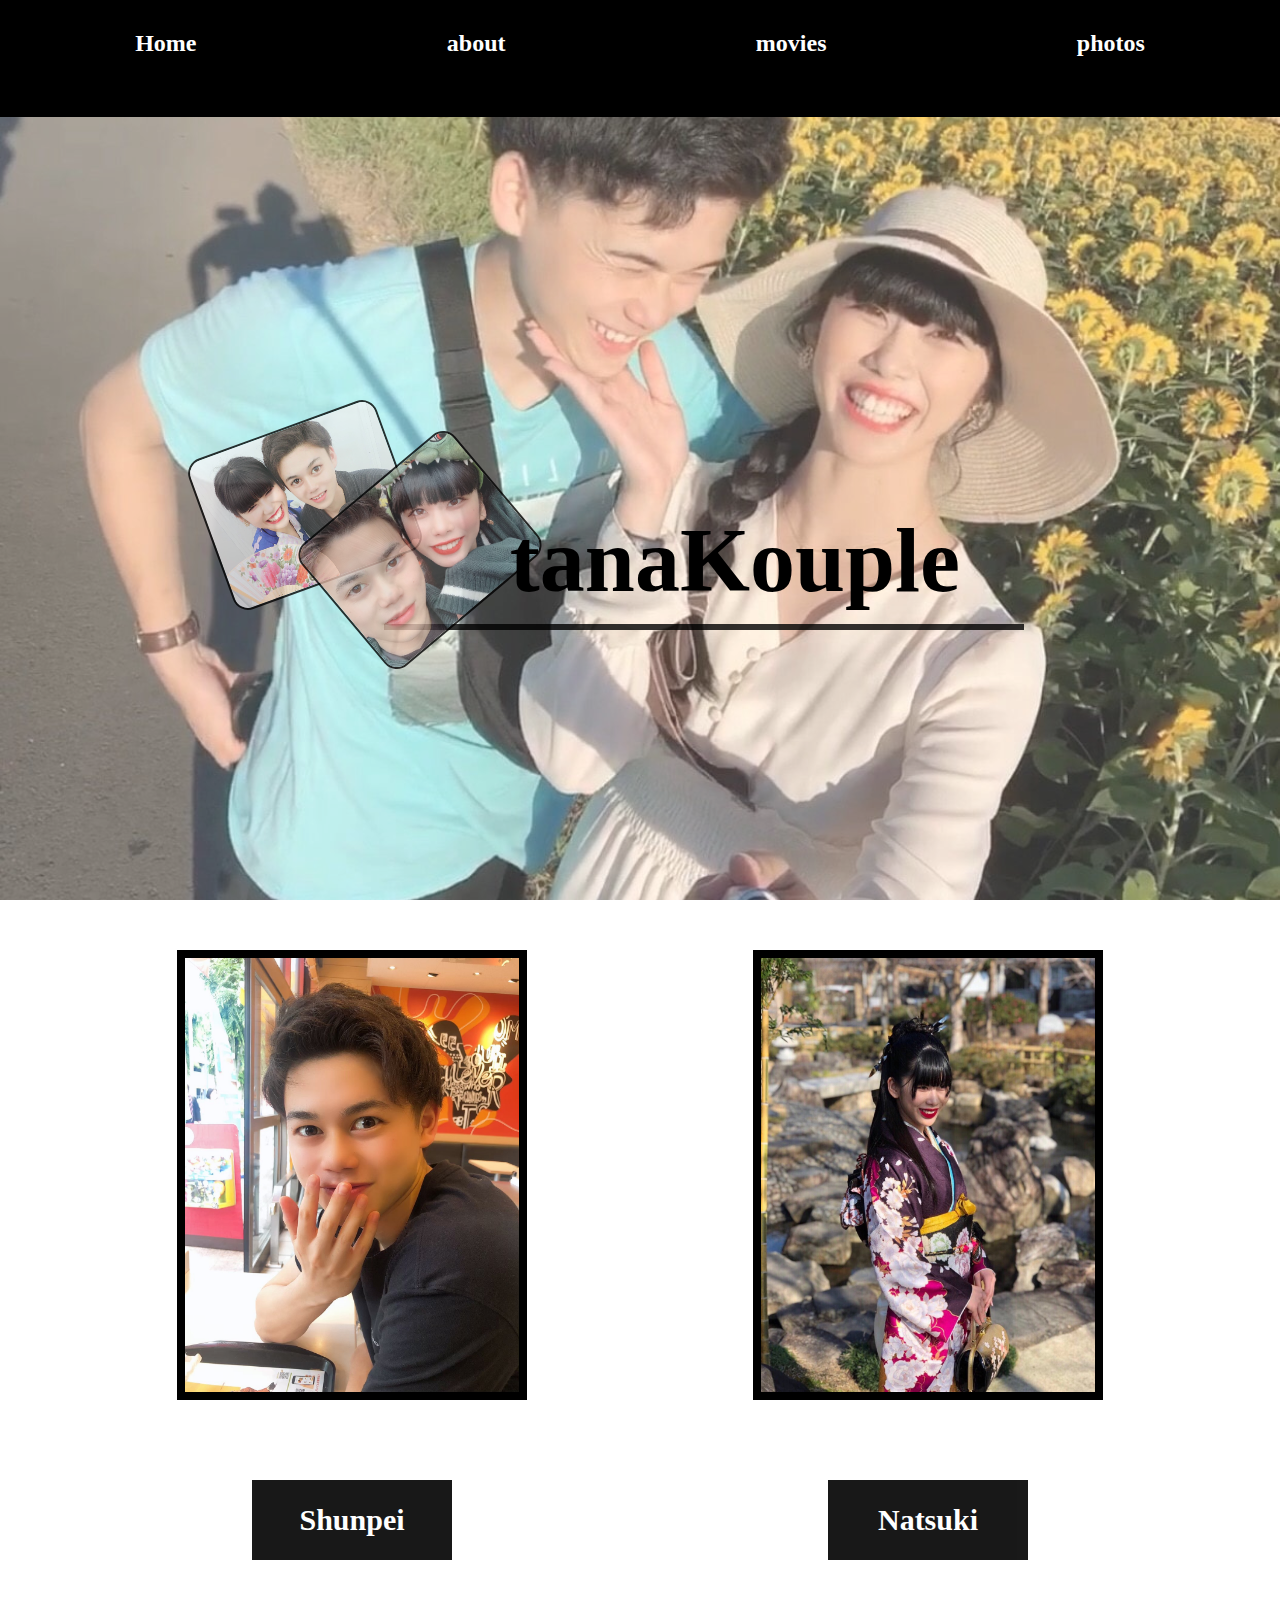
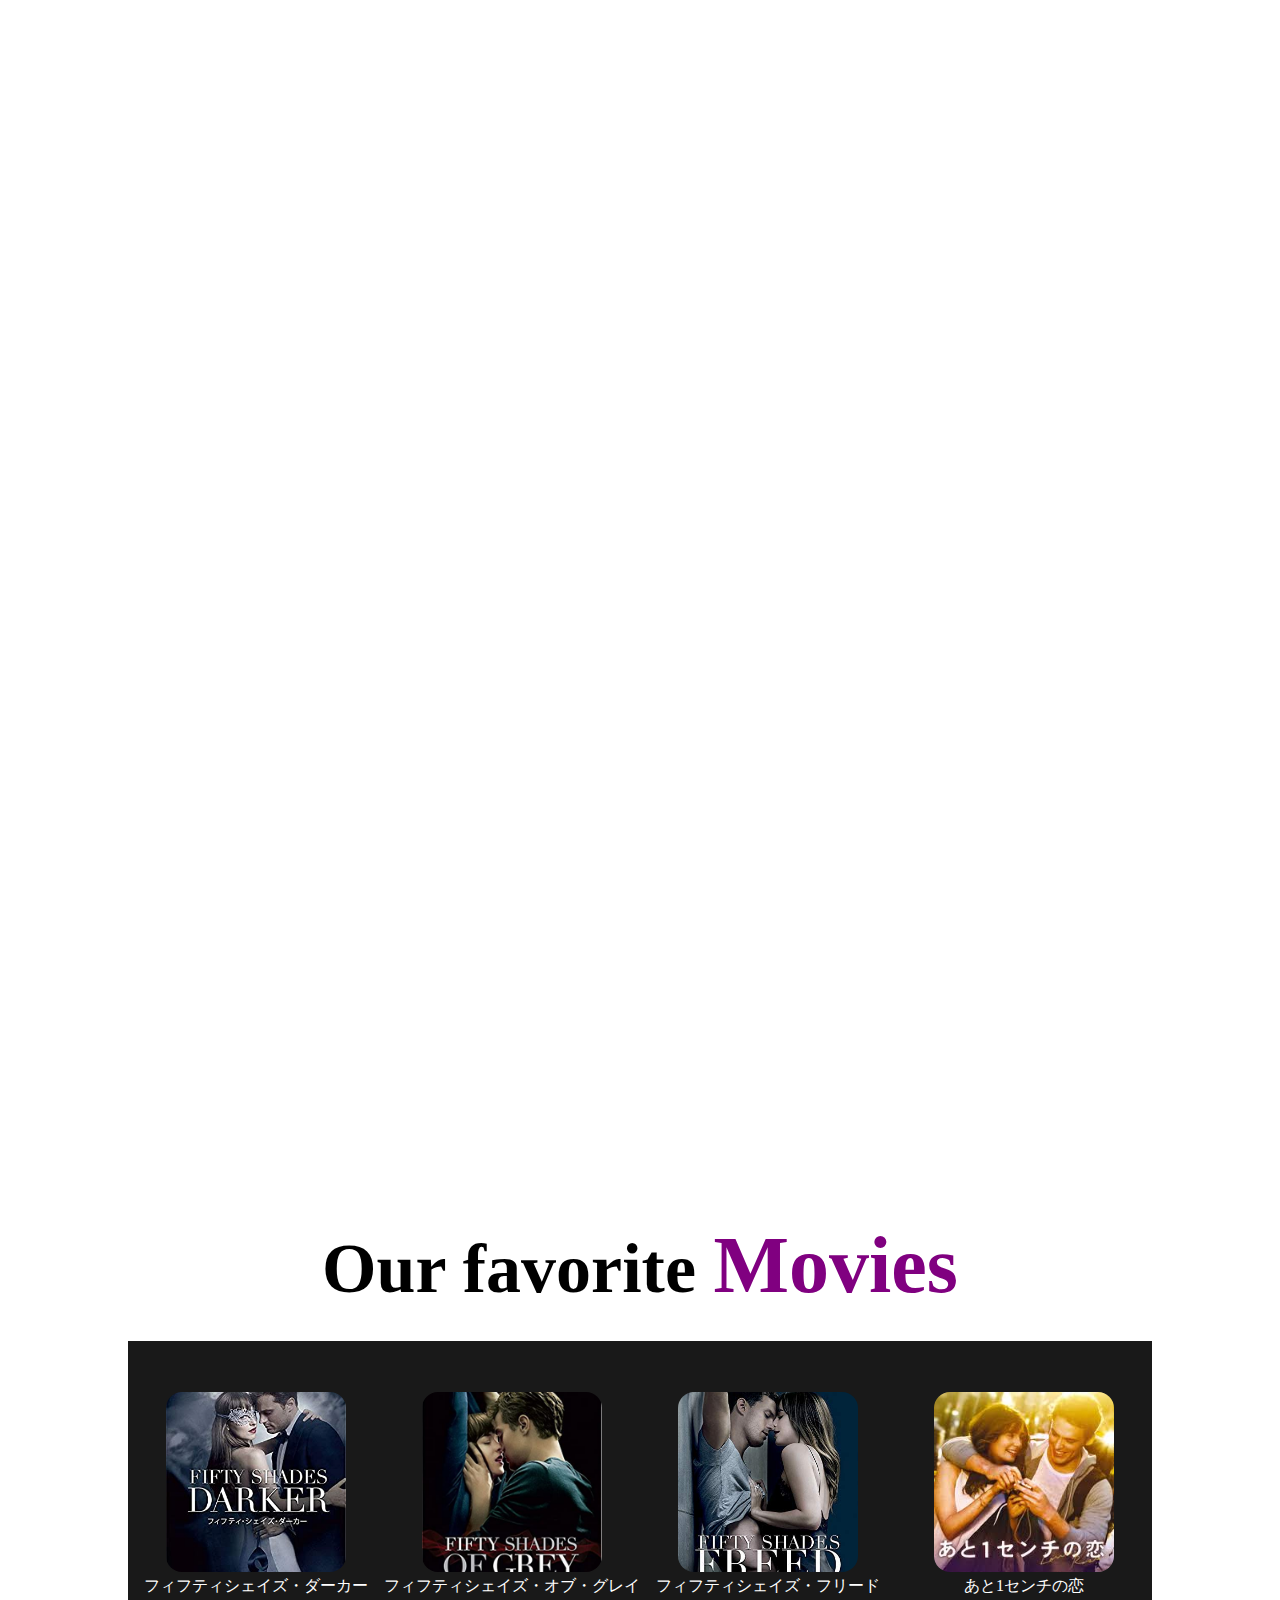
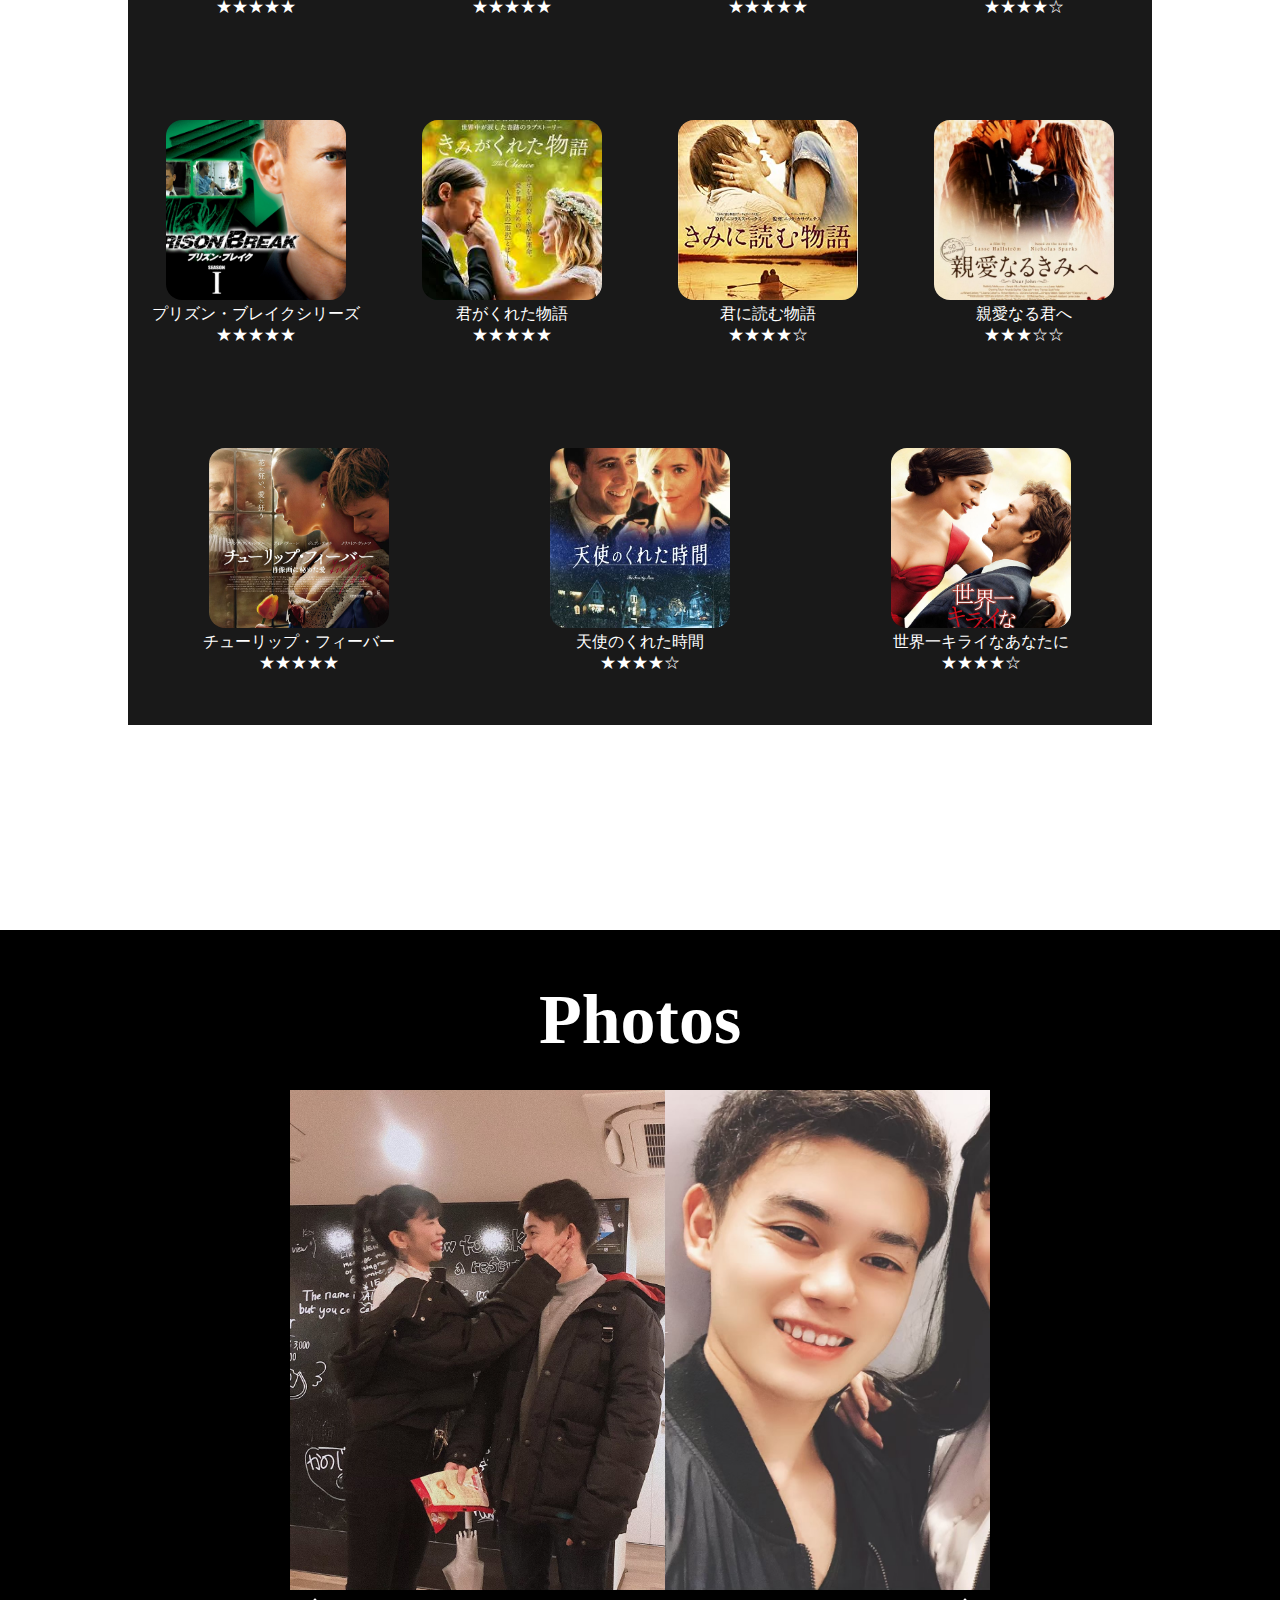
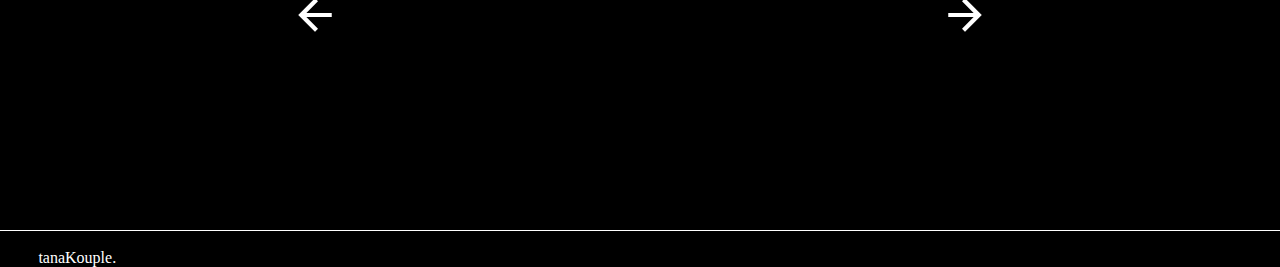
==== index.html @ c768413e "Add files via upload" ====
<!DOCTYPE html>
<html lang="ja">
<head>
  <meta charset="UTF-8">
  <meta name="viewport" content="width=device-width, initial-scale=1.0">
  <link rel="stylesheet" href="style.css">
  <link href="https://fonts.googleapis.com/icon?family=Material+Icons"
  rel="stylesheet">
  <title>tanaKouple</title>
</head>
<body>
  <header>
    <div class="sp-menu">
      <h1>tanaKouple</h1>
      <span class="material-icons" id="open">
        menu
      </span>
    </div>
    <ul class="pc-menu">
      <li><a href="#home" id="smooth">Home</a></li>
      <li><a href="#about" id="smooth">about</a></li>
      <li><a href="#movie" id="smooth">movies</a></li>
      <li><a href="#photo" id="smooth">photos</a></li>
    </ul>
  </header>

  <div class="overlay">
    <span class="material-icons" id="close">
      close
    </span>
    <nav>
      <ul>
        <li><a href="#home" id="smooth">Home</a></li>
        <li><a href="#about" id="smooth">About</a></li>
        <li><a href="#movie" id="smooth">Movies</a></li>
        <li><a href="#photo" id="smooth">Photos</a></li>
      </ul>
    </nav>
  </div>

  <section class="home" id="home">
    <h1 class="since2">tanaKouple</h1>
    <img class="hanabi" src="img/hanabi.jpeg" alt="">
    <img class="univ" src="img/univ-min.jpg" alt="">
    <div class="border"></div>
  </section>

  <section class="img">
    <div class="sp-couple">
      <p class="s">Shunpei</p>
      <p class="and">&</p>
      <p class="n">Natsuki</p>
    </div>
    <p class="sp-intro">2019.02.16 Start</p>
    <div class="couple">
      <div>
        <img class="shunpei" src="img/shunpei-min.jpg" alt="">
        <a href="about.html#shunpei"><div class="nbtn">Shunpei</div></a>
      </div>
      <div>
        <img class="natsuki" src="img/natsuki9-min.jpg" alt="">
        <a href="about.html#natsuki"><div class="nbtn">Natsuki</div></a>
      </div>
    </div>
  </section>
  
  <section class="about intro-text" id="about">
    <h1>About us ... <span><a href="about.html">詳しく見る</a></span></h1>
    <p>埼玉県出身の男と、高知県出身の女。苗字は二人とも田中。二人が高校二年生時のある日、男が修学旅行で女の地元である高知県四万十市に行った。そこで二人は出逢った。それからしばらく遠距離で連絡を取り続け、それからなんやかんやあって、大学生になり、女は東京に上京してきた。そして、大学一年生の夏、花火大会で２度目の再会をした。そこからなんやかんやあって2019年2月16日に二人は結ばれた。喧嘩は激しいが、とても幸せだ。</p>
  </section>

  <section class="movie" id="movie">
    <h1>Our favorite <span>Movies</span></h1>
    <div class="movies">
      <div>
        <img src="img/fifftyshadesdaker.jpg" alt="">
        <p>フィフティシェイズ・ダーカー</p>
        <span>★★★★★</span>
      </div>
      <div>
        <img src="img/fiftyshadesofgray.jpg" alt="">
        <p>フィフティシェイズ・オブ・グレイ</p>
        <span>★★★★★</span>
      </div>
      <div>
        <img src="img/fiftyshadesfreed.jpg" alt="">
        <p>フィフティシェイズ・フリード</p>
        <span>★★★★★</span>
      </div>
      <div>
        <img src="img/ato1.jpeg" alt="">
        <p>あと1センチの恋</p>
        <span>★★★★☆</span>
      </div>
      <div>
        <img src="img/prison-min.jpg" alt="">
        <p>プリズン・ブレイクシリーズ</p>
        <span>★★★★★</span>
      </div>
      <div>
        <img src="img/kimigakureta-min.jpeg" alt="">
        <p>君がくれた物語</p>
        <span>★★★★★</span>
      </div>
      <div>
        <img src="img/kiminiyomu-min.jpg" alt="">
        <p>君に読む物語</p>
        <span>★★★★☆</span>
      </div>
      <div>
        <img src="img/sinai-min.jpg" alt="">
        <p>親愛なる君へ</p>
        <span>★★★☆☆</span>
      </div>
      <div>
        <img src="img/tyurip-min.jpg" alt="">
        <p>チューリップ・フィーバー</p>
        <span>★★★★★</span>
      </div>
      <div>
        <img src="img/tensi-min.jpg" alt="">
        <p>天使のくれた時間</p>
        <span>★★★★☆</span>
      </div>
      <div>
        <img src="img/sekaiiti-min.jpg" alt="">
        <p>世界一キライなあなたに</p>
        <span>★★★★☆</span>
      </div>
    </div>
  </section>

  <section class="photo" id="photo">
    <h1>Photos</h1>
    <div class="slide-photo">
      <div class="slide-image">
        <!-- <img src="./img/plane.jp.jpg" id="lastClone" alt=""> -->
        <img src="img/disney.jpg" alt="">
        <img src="img/wtanaka4-min.jpg" alt="">
        <img src="img/11-min.jpg" alt="">
        <img src="img/2-min.jpg" alt="">
        <img src="img/5-min.jpg" alt="">
        <img src="img/akarenga.jpg" alt="">
        <img src="img/birth.jpg" alt="">
        <img src="img/osaka2-min.jpg" alt="">
        <img src="img/wtanaka1-min.jpg" alt="">
        <img src="img/wtanaka2-min.jpg" alt="">
        <img src="img/kochi-min.jpg" alt="">
        <img src="img/birth3.jpg" alt="">
        <img src="img/kyoto-min.jpg" alt="">
        <img src="img/neko-min.jpg" alt="">
        <img src="img/kochi2-min.jpg" alt="">
        <img src="img/wtanaka5-min.jpg" alt="">
        <img src="img/sea2-min.jpg" alt="">
        <img src="img/shibuya2-min.jpg" alt="">
        <img src="img/shibya-min.jpg" alt="">
        <img src="img/plane.jp-min.jpg" alt="">
        <!-- <img src="./img/daiba.jpg" id="firstClone" alt=""> -->
      </div>
      <span class="material-icons" id="prevBtn">
        arrow_back
      </span>
      <span class="material-icons" id="nextBtn">
        arrow_forward
      </span>
    </div>
  </section>

  <footer>
    <img src="" alt="">
    <p>tanaKouple.</p>
  </footer>
  
  <script src="https://cdnjs.cloudflare.com/ajax/libs/gsap/2.1.3/TweenMax.min.js" integrity="sha512-DkPsH9LzNzZaZjCszwKrooKwgjArJDiEjA5tTgr3YX4E6TYv93ICS8T41yFHJnnSmGpnf0Mvb5NhScYbwvhn2w==" crossorigin="anonymous"></script>
  <script src="https://cdnjs.cloudflare.com/ajax/libs/gsap/2.1.3/TimelineMax.min.js" integrity="sha512-0xrMWUXzEAc+VY7k48pWd5YT6ig03p4KARKxs4Bqxb9atrcn2fV41fWs+YXTKb8lD2sbPAmZMjKENiyzM/Gagw==" crossorigin="anonymous"></script>
  <script src="app.js"></script>
</body>
</html>
---- style.css ----
/* SmartPhone */
@media (max-width: 480px){
  *{
    margin: 0;
    padding: 0;
    font-family: fantasy;
  }
body{
    background-attachment: fixed;
    background-image: url(img/aniges.jpg);
    background-color: rgba(255, 255, 255, 0.4);
    background-blend-mode: lighten;
    background-size: contain;
    background-repeat: no-repeat;
  }

  header{
    width: 100%;
    height: 60px;
    display: flex;
    justify-content: space-between;
    background-color: black;
    position: fixed;
    z-index: 20;
  }
  .pc-menu{
    display: none;
  }
  .sp-menu{
    width: 100%;
    display: flex;
    justify-content: space-between;
  }
  .sp-menu h1{
    color: white;
    font-size: 20px;
    margin-left: 20px;
    line-height: 60px;
  }
  .sp-menu #open {
    font-size: 30px;
    margin: 10px;
    cursor: pointer;
    color: white;
  }
  .spmenu #open.hide {
    display: none;
  }
  .overlay {
    width: 50%;
    position: fixed;
    top: 0;
    right: 0;
    background-color: black;
    text-align: center;
    pointer-events: none;
    opacity: 0;
    transition: opacity 1s;
    z-index: 21;
  }
  .overlay.show {
    opacity: .8;
    pointer-events: auto;
  }
  .overlay #close {
    position: absolute;
    top: 16px;
    right: 16px;
    font-size: 30px;
    cursor: pointer;
    color: white;
  }
  .overlay ul {
    list-style: none;
    margin: 20px;
    margin-right: 50px;
  }
  .overlay li {
    margin: 10px;
    opacity: 0;
    transform: translate(16px);
    transition:  opacity .3s transform .3s;
  }
  .overlay li a{
    color: white;
  }
  .overlay.show li {
    opacity: 1;
    transform: none;
  }

  .home{
    width: 100%;
    height: 100px;
    padding-top: 100px;
  }
  .since2{
    margin: auto;
    text-align: center;
    font-size: 40px;
  }
  .since2 span{
    margin: 2px;
    opacity: 0;
    transition: all 1s ease;
    transform: translateY(50px);
    display: inline-block;
  }
  .since2 span.fade{
    opacity: 1;
    transform: translateY(0px);
  }
  .border{
    display: none;
  }
  .home img{
    display: none;
  }

  .img{
    height: 300px;
  }
  .img p{
    text-align: center;
    font-size: 30px;
    margin: 0;
  }
  .and{
    color: red;
  }
  .couple img{
    position: absolute;
    top: 40%;
    display: none;
    width: 22%;
    border-radius: 16px;
  }
  .shunpei{
    /* display: none; */
    left: 10%;
  }
  .natsuki{
    /* display: none; */
    right: 10%;
  }
  .nbtn{
    display: none;
  }
  .sp-intro{
    opacity: 1;
    transform: translateY(20px);
    animation: popup 3s ease;
  }
  @keyframes popup {
    0% {
      transform: translateY(100px);
      opacity: 0;
    }
  }

  .about{
    height: 400px;
    opacity: 0;
    padding: 50px;
    transform: translateY(100px);
    transition: 2s all ease-in-out;
    background-color: #fff;
  }
  .intro-appear{
    opacity: 1;
    transform: translateY(0px);
  }
  .about h1{
    text-align: center;
    font-size: 30px;
  }
  .about a{
    font-size: 10px;
  }
  .about h1 a:hover{
    font-size: 20px;
    cursor: pointer;
    opacity: 1;
  }

  .movie{
    color: white;
  }
  .movie h1{
    font-size: 30px;
    text-align: center;
    color: black;
  }
  .movie h1 span{
    color: red;
  }
  .movies div{
    width: 92%;
    display: flex;
    margin: auto;
    margin-bottom: 20px;
    padding: 10px;
    justify-content: space-between;
    align-items: center;
    background-color: rgb(0, 0, 0, .7);
  }
  .movie img{
    display: block;
    width: 100px;
    height: 100px;
    object-fit: cover;
  }

  .photo{
    height: 100vh;
    width: 100%;
    margin-top: 50px;
    box-sizing: border-box;
    background-color: black;
    padding: 10px;
  }
  .photo h1{
    font-size: 30px;
    text-align: center;
    margin-bottom: 30px;
    color: white;
  }
  .slide-photo{
    width: 300px;
    margin: auto;
    overflow: hidden;
  }
  .slide-image{
    display: flex;
    width: 300px;
    height: 300px;
  }
  .slide-image img{
    width: 300px;
    object-fit: contain;
    display: block;
  }
  .slide-image span:hover{
    cursor: pointer;
  }
  #prevBtn{
    font-size: 50px;
    color: white;
    cursor: pointer;
    text-align: left;
    user-select: none;
  }
  #nextBtn{
    font-size: 50px;
    color: white;
    cursor: pointer;
    float: right;
    user-select: none;
  }

  footer{
    height: 30%;
    width: 100%;
    border-top: 1px solid white; 
    background-color: black;
    color: white;
    margin-bottom: 0;
  }
  footer p{
    margin-left: 3%;
  }
}

/* PC */
@media (min-width: 481px) {
  *{
    margin: 0;
    padding: 0;
    box-sizing: border-box;
    font-family: fantasy;
  }

  html{
    width: 100%;
    background-attachment: fixed;
    background-image: url(img/himawari-min.jpeg);
    background-color: rgba(255, 255, 255, 0.2);
    background-blend-mode: lighten;
    background-size: cover;
  }

  header{
    width: 100%;
    height: 13%;
    margin: auto;
    display: flex;
    padding: 10px;
    justify-content: space-between;
    background-color: black;
    position: fixed;
    z-index: 20;
  }
  .sp-menu{
    display: none;
  }
  .overlay{
    display: none;
  }
  .pc-menu{
    width: 100%;
    display: flex;
    justify-content: space-around;
    list-style: none;
  }
  .pc-menu li{
    margin: 20px;
    font-size: 24px;
    font-weight: bold;
  }
  .pc-menu li a{
    text-decoration: none;
    color: black;
    padding: 10px;
    color: white;
  }
  .pc-menu li a:hover{
    border-bottom: 2px solid white;
    cursor: pointer;
  }

  .home{
    width: 100%;
    height: 100vh;
  }

  .since{
    position: absolute;
    left: 20%;
    top: 30%;
    font-size: 100px;
    z-index: 2;
  }
  .since2{
    position: absolute;
    right: 25%;
    bottom: 32%;
    font-size: 90px;
    z-index: 2;
  }
  .since2 span{
    opacity: 0;
    transition: all 1s ease;
    transform: translateY(50px);
    display: inline-block;
  }
  .since2 span.fade{
    opacity: 1;
    transform: translateY(0px);
  }
  .border{
    border-bottom: 6px solid rgba(0, 0, 0, 0.8);
    width: 50%;
    position: absolute;
    right: 20%;
    bottom: 30%;
  }
  .home img{
    width: 200px;
    height: 160px;
    object-fit: cover;
    position: absolute;
    border: 2px solid black;
    border-radius: 16px;
    opacity: .8;
    z-index: 1;
    animation: popup 3s;
  }
  @keyframes popup{
    0% {
      transform: translateY(100px);
      opacity: 0;
    }
    20% {
      opacity: .1;
    }
    50% {
      opacity: .5;
    }
    95% {
      opacity: .7;
    }
    100% {
      opacity: .8;
    }
  }

  .home img:hover{
    opacity: 1;
    transform: scale(1.2);
    z-index: 2;
  }
  .hanabi{
    left: 16%;
    bottom: 35%;
    transform: rotate(-20deg);
  }
  .univ{
    left: 25%;
    bottom: 30%;
    transform: rotate(-40deg);
    z-index: 1;
  }

  .img{
    height: 100vh;
    width: 90%;
    margin: auto;
  }
  .sp-couple{
    display: none;
  }
  .sp-intro{
    display: none;
  }
  .couple{
    display: flex;
    justify-content: space-around;
    align-items: center;
  }
  .couple div{
    margin-top: 50px;
  }
  .couple img{
    width: 350px;
    height: 450px;
    /* border-radius: 20%; */
    border: 8px solid #000;
  }
  .nbtn{
    margin: 30px auto;
    text-align: center;
    background-color: black;
    opacity: .9;
    width: 200px;
    height: 80px;
    color: white;
  }
  .nbtn:hover{
    opacity: 1;
    transform: scale(1.5);
    cursor: pointer;
  }
  .couple a{
    text-decoration: none;
    line-height: 80px;
    font-size: 30px;
    color: #000;
    font-weight: bold;
  }

  .about{
    height: 100vh;
    opacity: 0;
    padding-top: 120px;
    transform: translateY(40px);
    transition: 2s all ease-in-out;
  }
  .about h1{
    font-size: 70px;
    text-align: center;
  }
  .about h1 a{
    font-size: 16px;
    padding: 10px;
    color: purple;
  }
  .about h1 a:hover{
    font-size: 20px;
    cursor: pointer;
    opacity: 1;
  }
  .about p{
    width: 70%;
    margin: auto;
    padding: 20px;
    text-align: center;
    line-height: 3em;
    font-size: 20px;
    font-weight: bold;
    /* border-radius: 16px; */
    background-color: rgba(0, 0, 0, 0.9);
    color: white;
  }
  .intro-appear{
    opacity: 1;
    transform: translateY(0px);
  }

  .movie{
    width: 100%;
    height: 150vh;
    margin-bottom: 80px;
    padding-top: 120px;
  }
  .movie h1{
    text-align: center;
    font-size: 70px;
    margin-bottom: 30px;
  }
  .movie h1 span{
    color: purple;
    font-size: 80px;
  }
  .movies{
    font-family: fantasy;
    margin: auto;
    display: flex;
    flex-wrap: wrap;
    justify-content: space-around;
    background-color: rgba(0, 0, 0, .9);
    height: 80%;
    width: 80%;
    color: white;
  }
  .movies div{
    width: 25%;
    text-align: center;
    margin: auto 0;
  }
  .movies img{
    width: 180px;
    height: 180px;
    object-fit: cover;
    border-radius: 16px;
    transition: all .5s ease;
  }
  .movies img:hover{
    opacity: .7;
    transform: scale(1.2);
  }

  .photo{
    height: 100vh;
    width: 100%;
    margin: auto;
    /* margin-bottom: 100px; */
    box-sizing: border-box;
    background-color: black;
    padding: 50px;
  }
  .photo h1{
    font-size: 70px;
    text-align: center;
    margin-bottom: 30px;
    color: white;
  }
  .slide-photo{
    width: 700px;
    margin: auto;
    overflow: hidden;
    /* border: 4px solid black; */
  }
  .slide-image{
    display: flex;
    width: 700px;
    height: 500px;
  }
  .slide-image img{
    width: 700px;
    object-fit: contain;
  }
  .slide-image span:hover{
    cursor: pointer;
  }
  #prevBtn{
    font-size: 50px;
    color: white;
    cursor: pointer;
    text-align: left;
    user-select: none;
  }
  #nextBtn{
    font-size: 50px;
    color: white;
    cursor: pointer;
    float: right;
    user-select: none;
  }

  footer{
    height: 30%;
    width: 100%;
    margin: auto;
    border-top: 1px solid white; 
    background-color: black;
    color: white;
  }
  footer p{
    margin-left: 3%;
  }

}
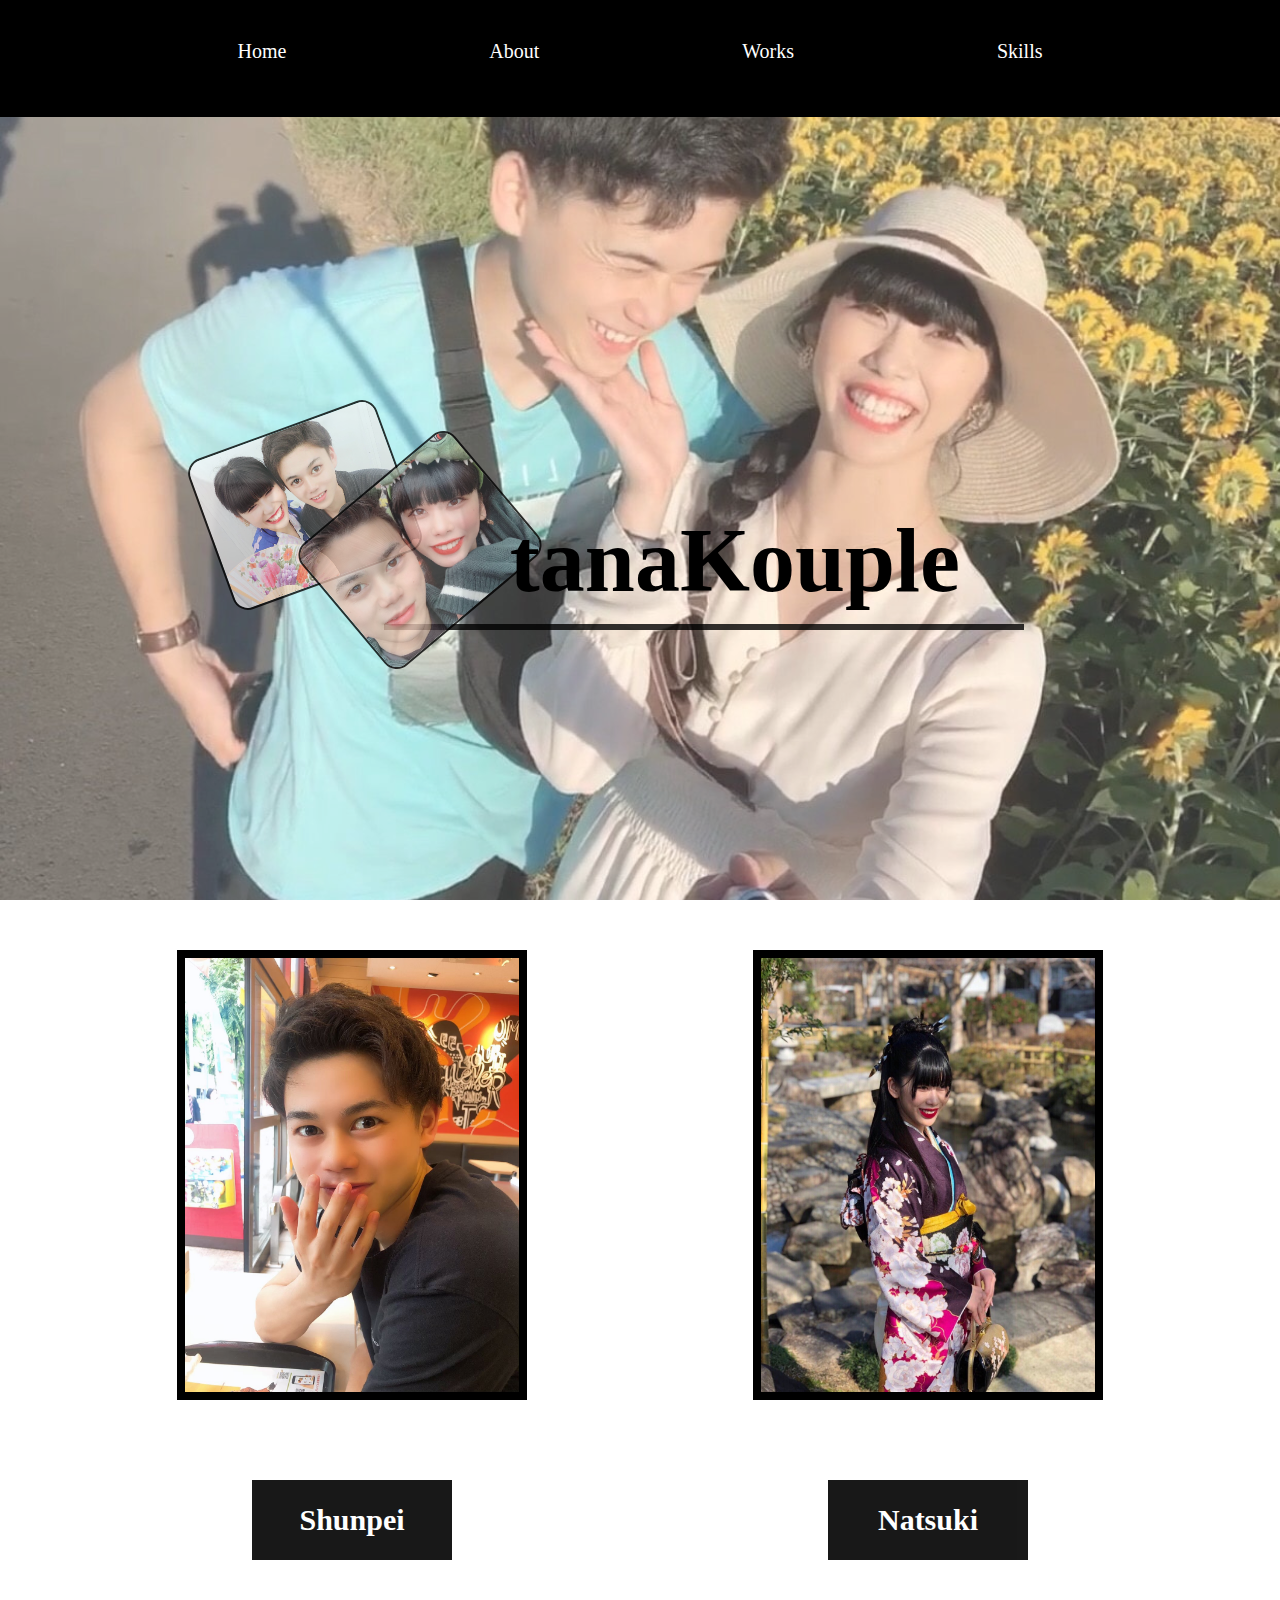
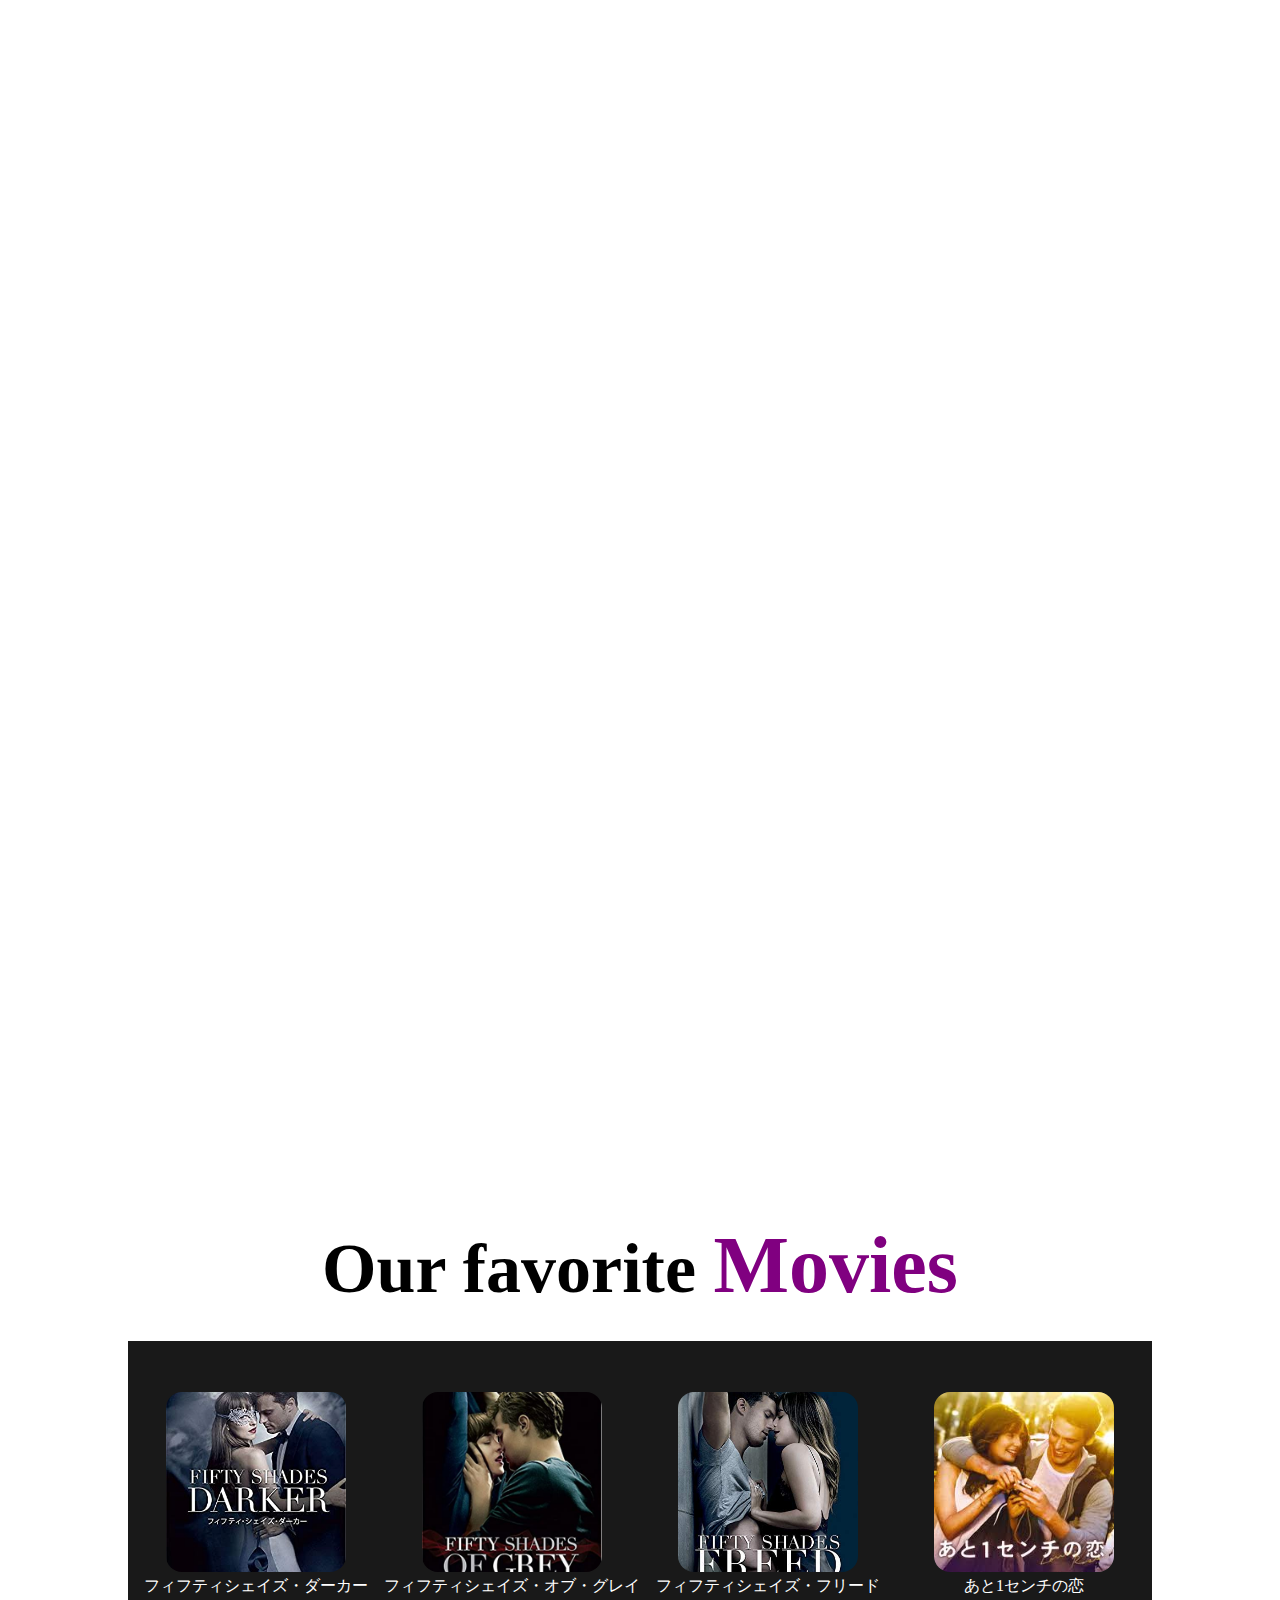
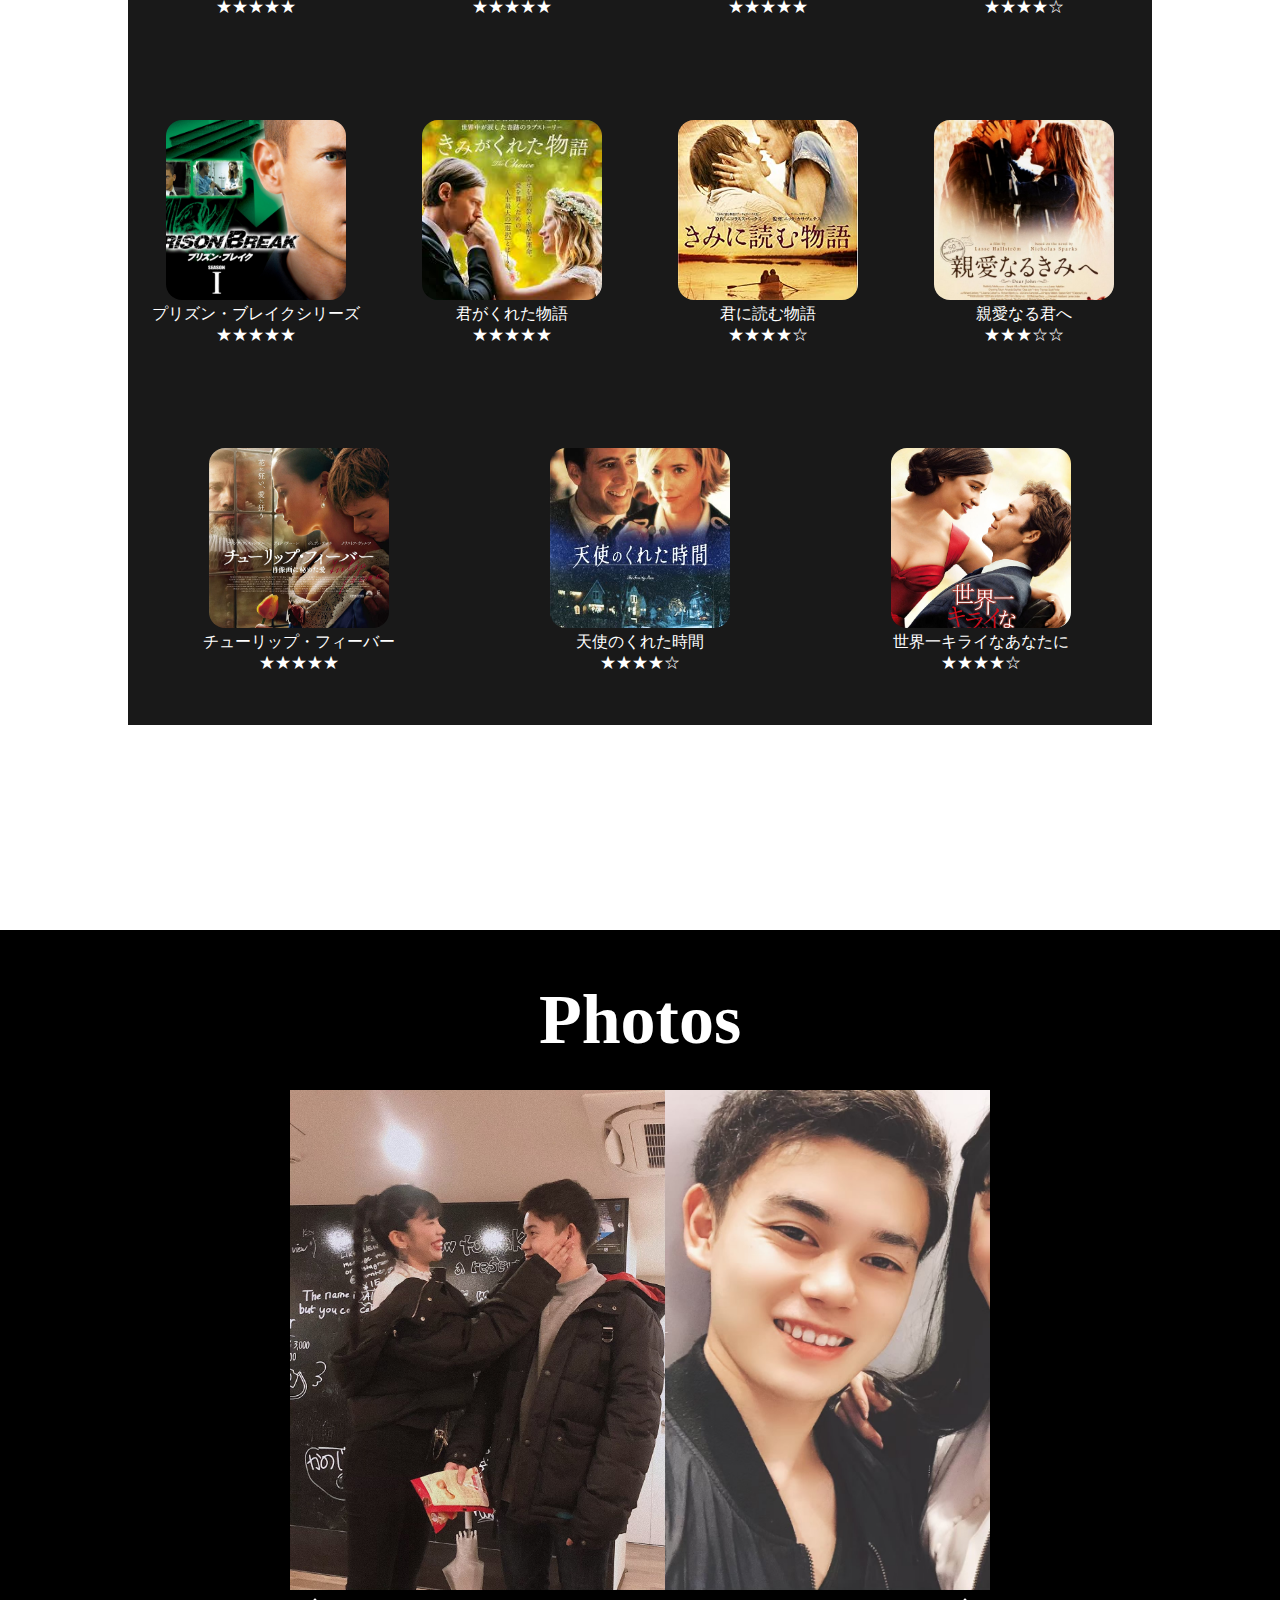
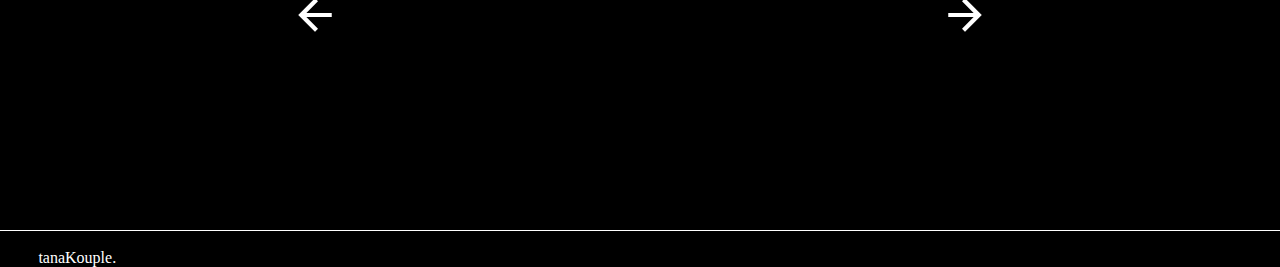
==== commit b2f04b55: "Add files via upload" ====
--- a/index.html
+++ b/index.html
@@ -10,33 +10,19 @@
 </head>
 <body>
   <header>
-    <div class="sp-menu">
-      <h1>tanaKouple</h1>
-      <span class="material-icons" id="open">
-        menu
-      </span>
+    <h1>tanaKouple</h1>
+    <ul class="nav-links">
+      <li><a href="#home" id="smooth">Home</a></li>
+      <li><a href="#about" id="smooth">About</a></li>
+      <li><a href="#movie" id="smooth">Works</a></li>
+      <li><a href="#photo" id="smooth">Skills</a></li>
+    </ul>
+    <div class="burger">
+      <div class="line1"></div>
+      <div class="line2"></div>
+      <div class="line3"></div>
     </div>
-    <ul class="pc-menu">
-      <li><a href="#home" id="smooth">Home</a></li>
-      <li><a href="#about" id="smooth">about</a></li>
-      <li><a href="#movie" id="smooth">movies</a></li>
-      <li><a href="#photo" id="smooth">photos</a></li>
-    </ul>
   </header>
-
-  <div class="overlay">
-    <span class="material-icons" id="close">
-      close
-    </span>
-    <nav>
-      <ul>
-        <li><a href="#home" id="smooth">Home</a></li>
-        <li><a href="#about" id="smooth">About</a></li>
-        <li><a href="#movie" id="smooth">Movies</a></li>
-        <li><a href="#photo" id="smooth">Photos</a></li>
-      </ul>
-    </nav>
-  </div>
 
   <section class="home" id="home">
     <h1 class="since2">tanaKouple</h1>
@@ -174,5 +160,7 @@
   <script src="https://cdnjs.cloudflare.com/ajax/libs/gsap/2.1.3/TweenMax.min.js" integrity="sha512-DkPsH9LzNzZaZjCszwKrooKwgjArJDiEjA5tTgr3YX4E6TYv93ICS8T41yFHJnnSmGpnf0Mvb5NhScYbwvhn2w==" crossorigin="anonymous"></script>
   <script src="https://cdnjs.cloudflare.com/ajax/libs/gsap/2.1.3/TimelineMax.min.js" integrity="sha512-0xrMWUXzEAc+VY7k48pWd5YT6ig03p4KARKxs4Bqxb9atrcn2fV41fWs+YXTKb8lD2sbPAmZMjKENiyzM/Gagw==" crossorigin="anonymous"></script>
   <script src="app.js"></script>
+  <script src="https://code.jquery.com/jquery-3.5.1.js" integrity="sha256-QWo7LDvxbWT2tbbQ97B53yJnYU3WhH/C8ycbRAkjPDc=" crossorigin="anonymous"></script>
+  <script src="burger.js"></script>
 </body>
 </html>--- a/style.css
+++ b/style.css
@@ -5,90 +5,94 @@
     padding: 0;
     font-family: fantasy;
   }
-body{
-    background-attachment: fixed;
+body::before{
+  content: '';
     background-image: url(img/aniges.jpg);
     background-color: rgba(255, 255, 255, 0.4);
     background-blend-mode: lighten;
-    background-size: contain;
-    background-repeat: no-repeat;
+    position: fixed;
+    z-index: -1;
+    top: 0;
+    left: 0;
+    width: 100%;
+    height: 100vh;
+    background-size: cover;
   }
 
   header{
     width: 100%;
     height: 60px;
     display: flex;
-    justify-content: space-between;
+    justify-content: space-around;
     background-color: black;
     position: fixed;
     z-index: 20;
   }
-  .pc-menu{
-    display: none;
-  }
-  .sp-menu{
-    width: 100%;
-    display: flex;
-    justify-content: space-between;
-  }
-  .sp-menu h1{
-    color: white;
+  header h1{
+    color: #fff;
     font-size: 20px;
-    margin-left: 20px;
-    line-height: 60px;
-  }
-  .sp-menu #open {
-    font-size: 30px;
-    margin: 10px;
-    cursor: pointer;
-    color: white;
-  }
-  .spmenu #open.hide {
-    display: none;
-  }
-  .overlay {
+    margin-top: 15px;
+  }
+  .nav-links a{
+    color: #fff;
+    text-decoration: none;
+    letter-spacing: 3px;
+    font-weight: bold;
+    font-size: 14px;
+  }
+  .nav-links li{
+    list-style: none;
+    margin-right: 10px;
+  }
+  .nav-links{
+    position: absolute;
+    right: 0;
+    height: 90vh;
+    top: 10vh;
+    background-color: #000;
+    display: flex;
+    flex-direction: column;
+    align-items: center;
     width: 50%;
-    position: fixed;
-    top: 0;
-    right: 0;
-    background-color: black;
-    text-align: center;
-    pointer-events: none;
+    transform: translateX(100%);
+    transition: transform 0.5s ease-in;
+    border-radius: 15%;
+  }
+  .nav-active{
+    transform: translateX(20%);
+  }
+  .nav-active li{
+    margin-top: 50px;
+  }
+  .toggle .line1{
+    transform: rotate(-45deg) translate(-5px,6px);
+  }
+  .toggle .line2{
     opacity: 0;
-    transition: opacity 1s;
-    z-index: 21;
-  }
-  .overlay.show {
-    opacity: .8;
-    pointer-events: auto;
-  }
-  .overlay #close {
-    position: absolute;
-    top: 16px;
-    right: 16px;
-    font-size: 30px;
-    cursor: pointer;
-    color: white;
-  }
-  .overlay ul {
-    list-style: none;
-    margin: 20px;
-    margin-right: 50px;
-  }
-  .overlay li {
-    margin: 10px;
-    opacity: 0;
-    transform: translate(16px);
-    transition:  opacity .3s transform .3s;
-  }
-  .overlay li a{
-    color: white;
-  }
-  .overlay.show li {
-    opacity: 1;
-    transform: none;
-  }
-
+  }
+  .toggle .line3{
+    transform: rotate(45deg) translate(-5px,-6px);
+  }
+  .burger{
+    margin-top: 15px;
+  }
+  .burger div{
+    width: 25px;
+    height: 3px;
+    margin: 5px;
+    background-color: #fff;
+    transition: all 0.3s ease;
+  }
+  @keyframes navLinkFade{
+    from{
+      opacity: 0;
+      transform: translateX(50px);
+    }
+    to{
+      opacity: 1;
+      transform: translateX(0px);
+    }
+  }
   .home{
     width: 100%;
     height: 100px;
@@ -212,7 +216,7 @@
   }
 
   .photo{
-    height: 100vh;
+    height: 500px;
     width: 100%;
     margin-top: 50px;
     box-sizing: border-box;
@@ -300,32 +304,20 @@
     position: fixed;
     z-index: 20;
   }
-  .sp-menu{
-    display: none;
-  }
-  .overlay{
-    display: none;
-  }
-  .pc-menu{
-    width: 100%;
+  header h1{
+    display: none;
+  }
+  header ul {
     display: flex;
     justify-content: space-around;
+    width: 80%;
+    margin: 30px auto;
     list-style: none;
   }
-  .pc-menu li{
-    margin: 20px;
-    font-size: 24px;
-    font-weight: bold;
-  }
-  .pc-menu li a{
+  header ul li a{
     text-decoration: none;
-    color: black;
-    padding: 10px;
-    color: white;
-  }
-  .pc-menu li a:hover{
-    border-bottom: 2px solid white;
-    cursor: pointer;
+    color: #fff;
+    font-size: 20px;
   }
 
   .home{
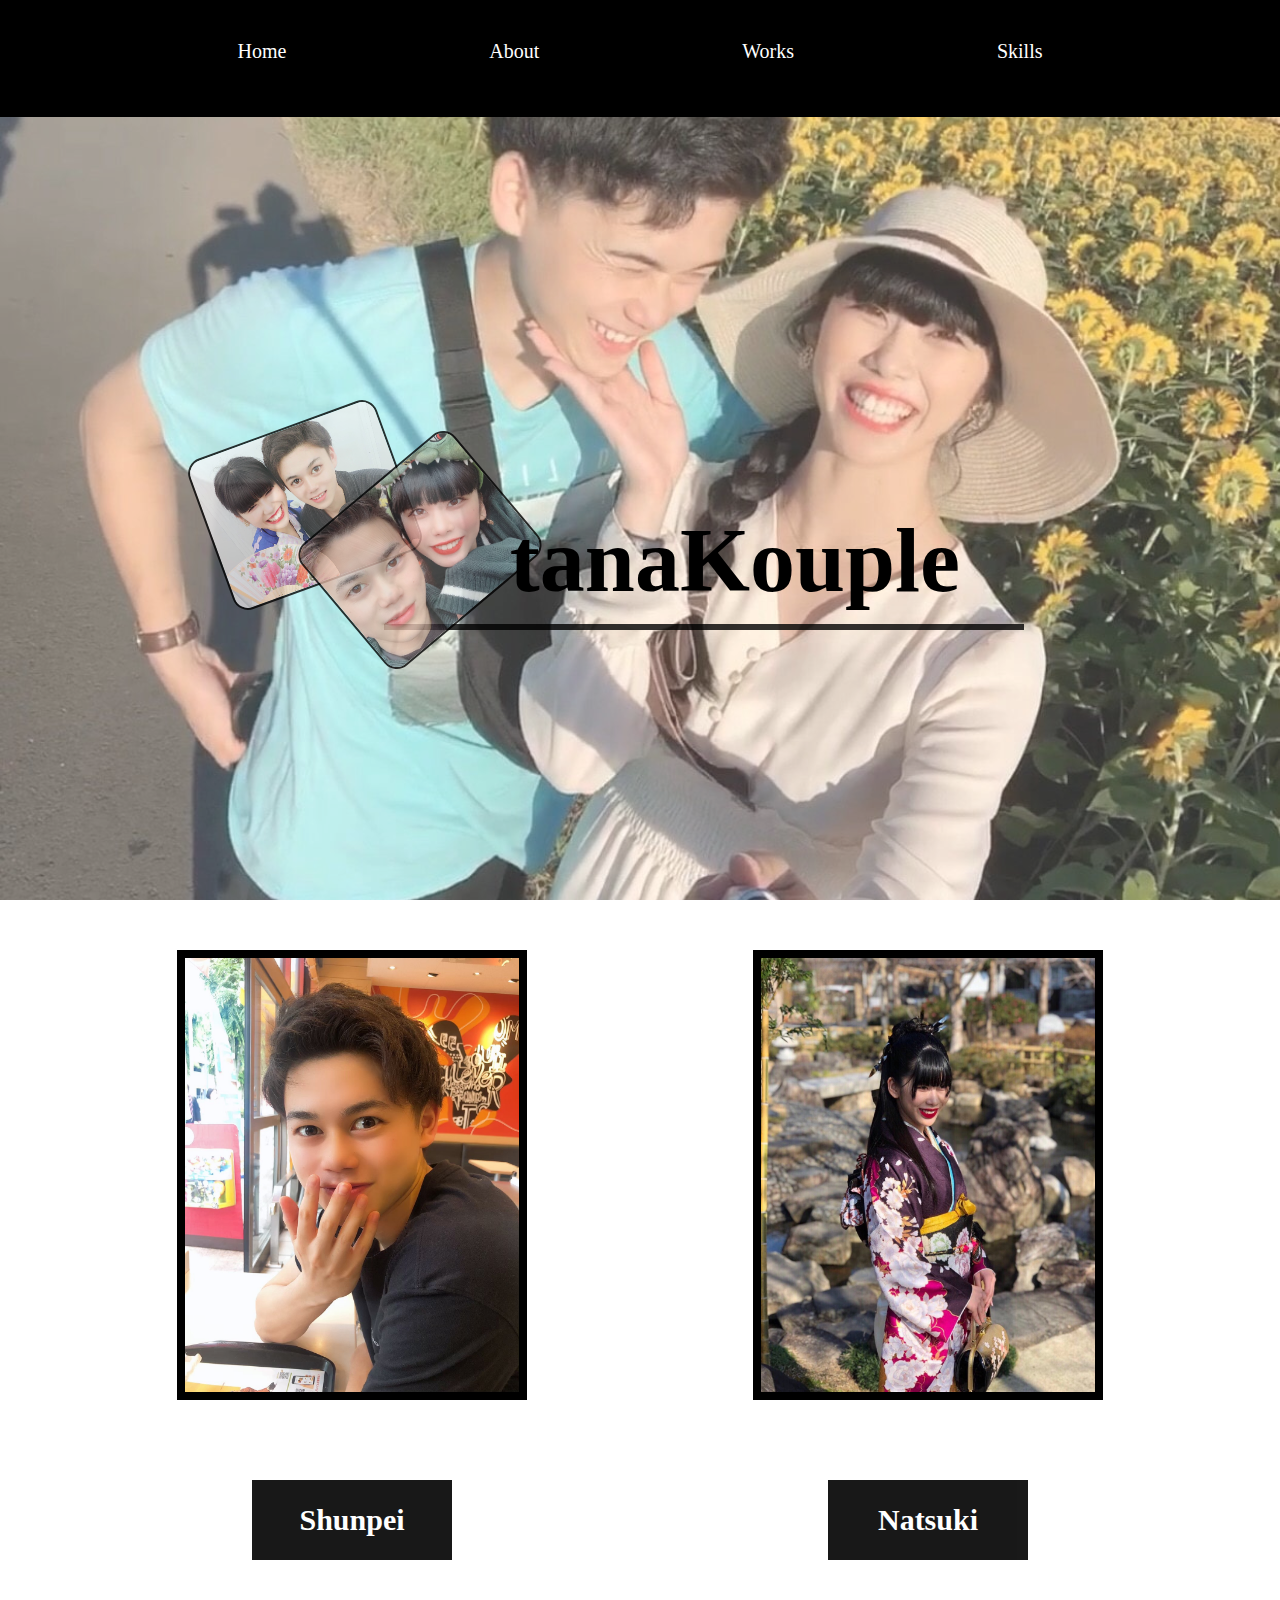
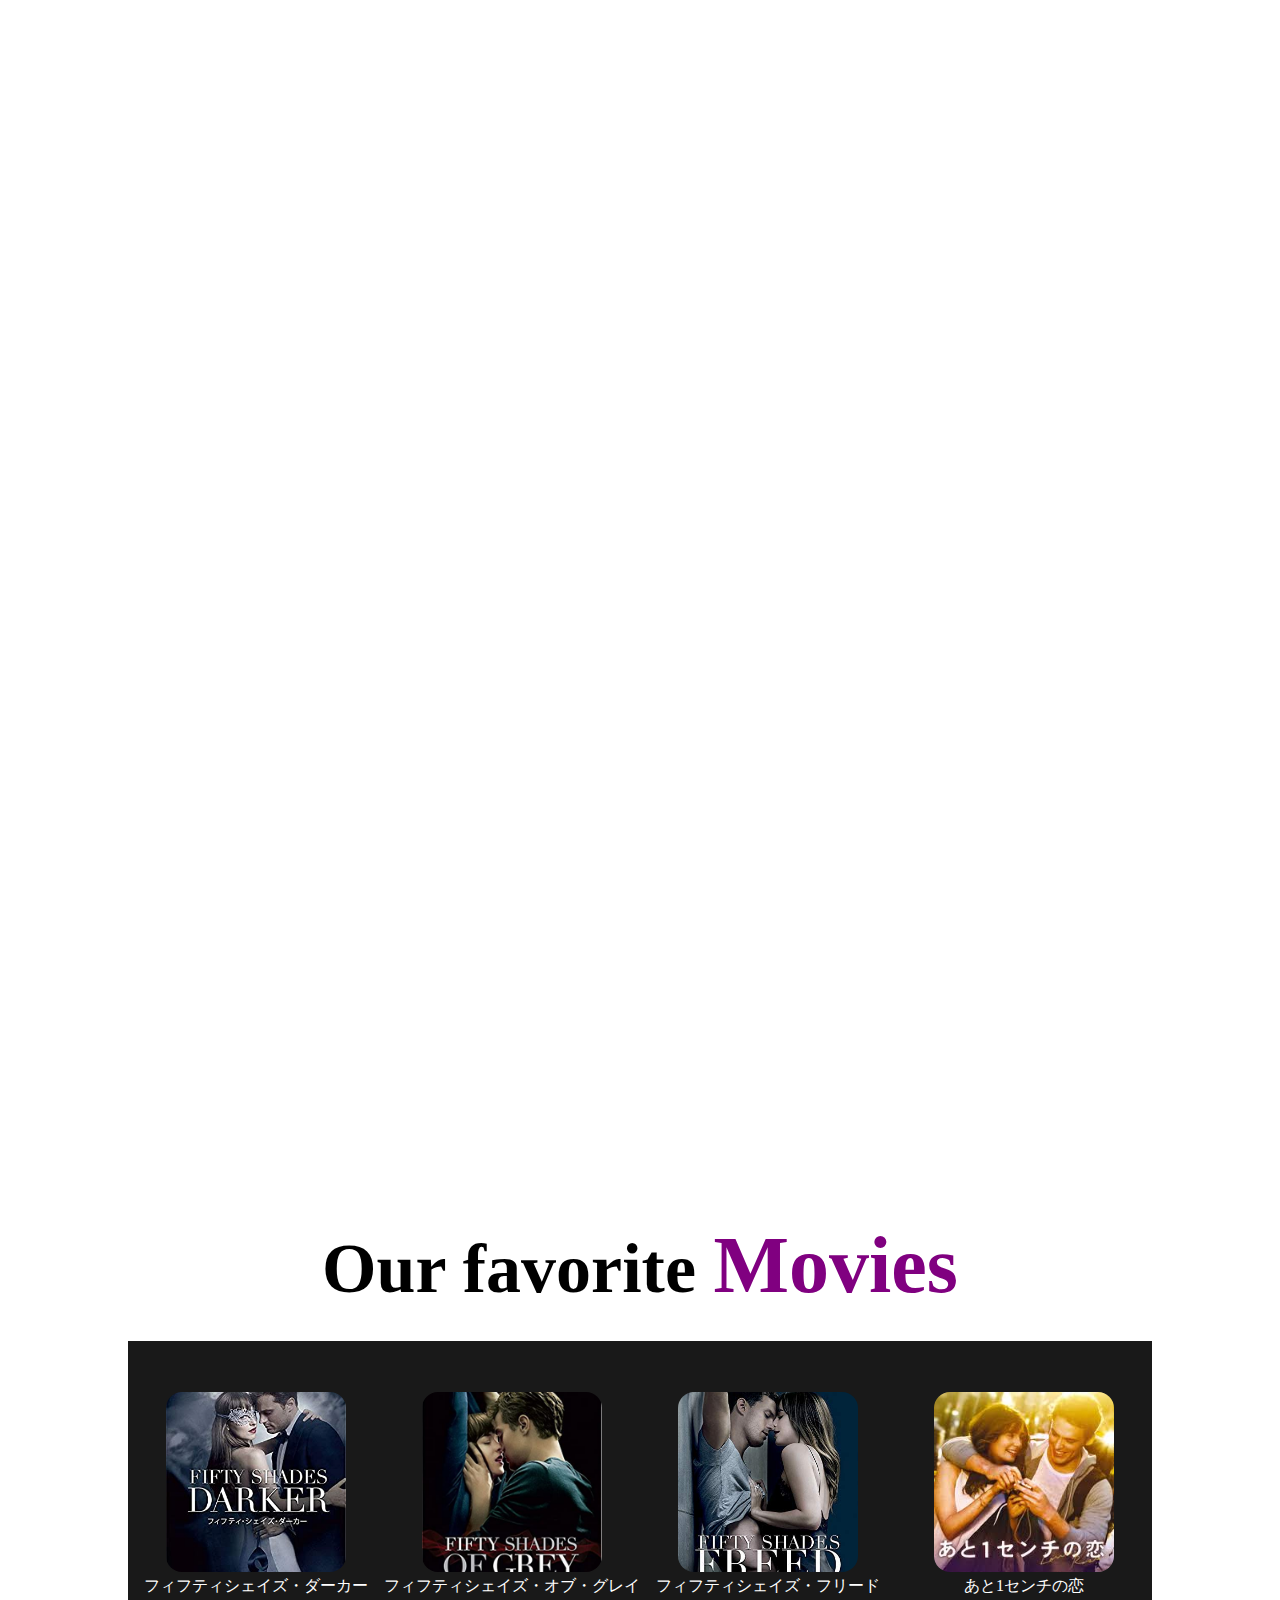
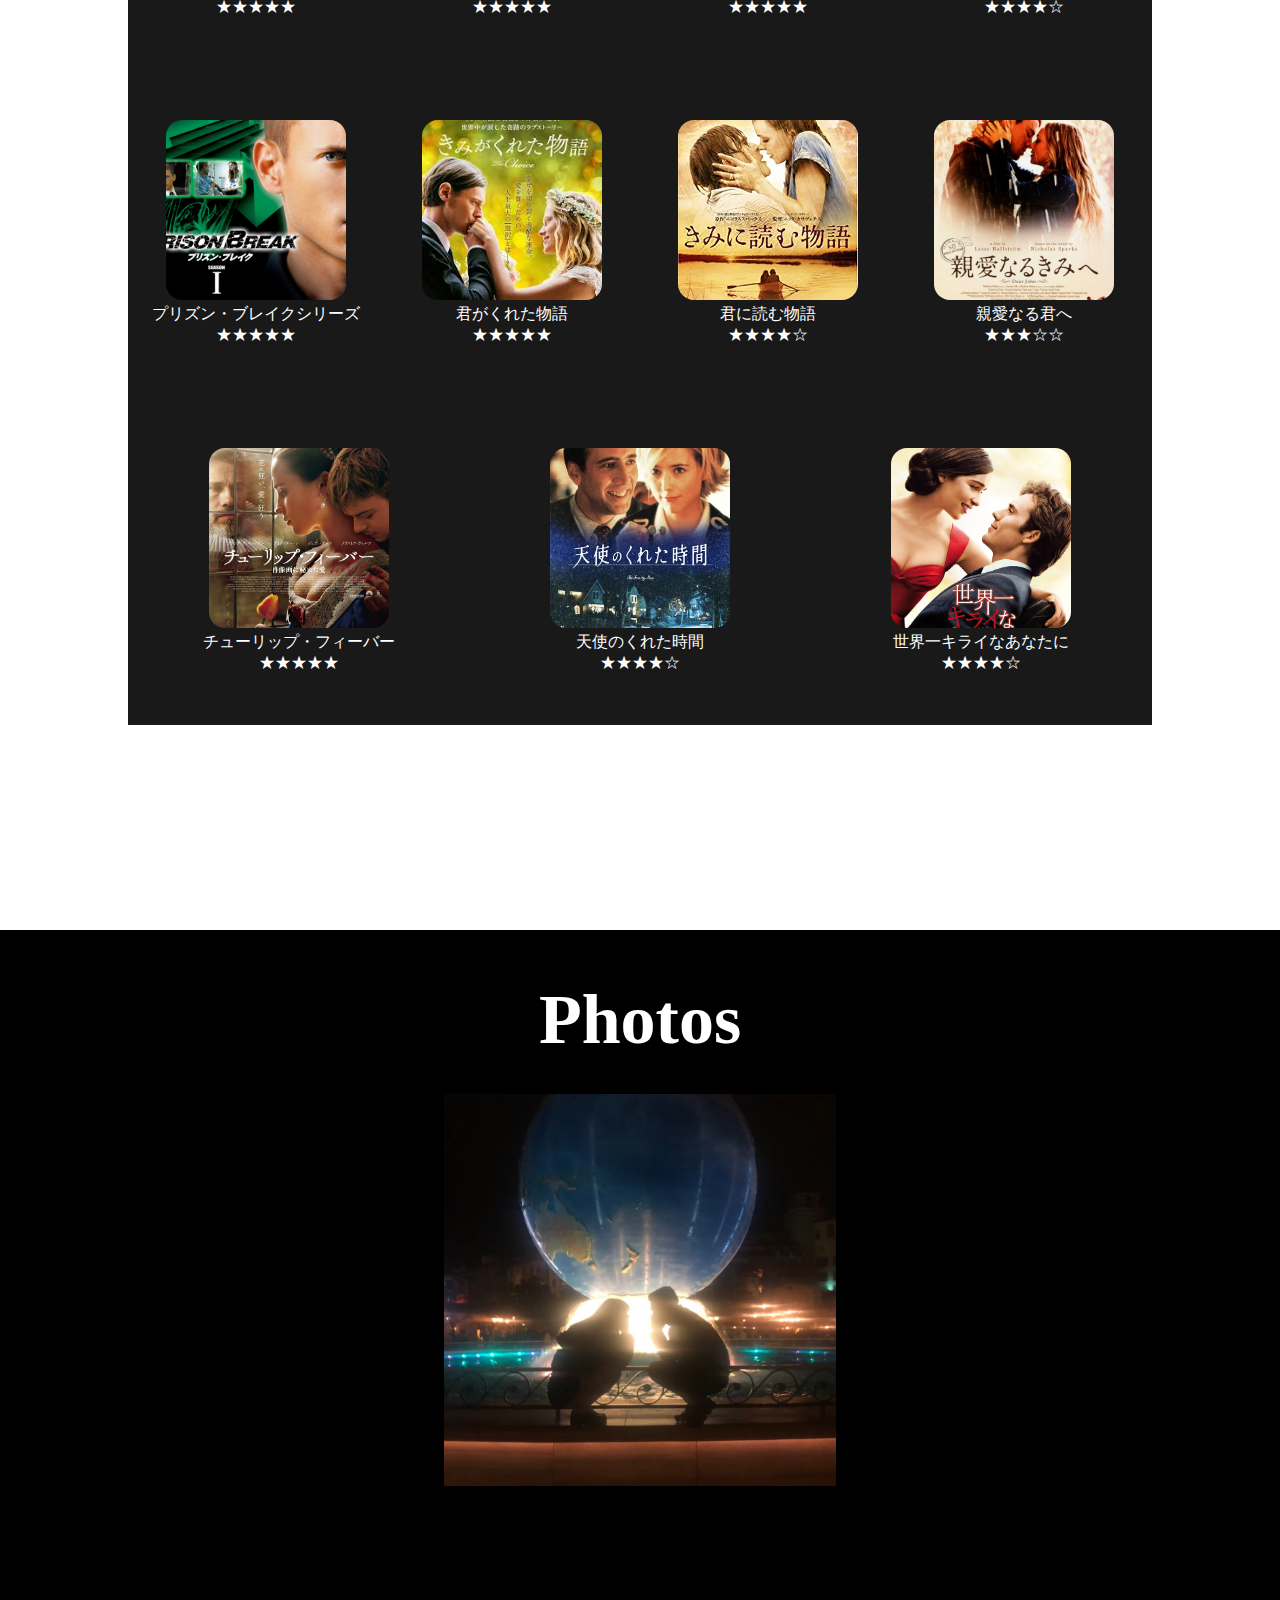
==== commit 28964117: "Add files via upload" ====
--- a/index.html
+++ b/index.html
@@ -6,6 +6,8 @@
   <link rel="stylesheet" href="style.css">
   <link href="https://fonts.googleapis.com/icon?family=Material+Icons"
   rel="stylesheet">
+  <link rel="stylesheet" type="text/css" href="https://cdnjs.cloudflare.com/ajax/libs/slick-carousel/1.9.0/slick.css"/>
+  <link rel="stylesheet" href="https://cdnjs.cloudflare.com/ajax/libs/slick-carousel/1.9.0/slick-theme.css">
   <title>tanaKouple</title>
 </head>
 <body>
@@ -118,37 +120,27 @@
 
   <section class="photo" id="photo">
     <h1>Photos</h1>
-    <div class="slide-photo">
-      <div class="slide-image">
-        <!-- <img src="./img/plane.jp.jpg" id="lastClone" alt=""> -->
-        <img src="img/disney.jpg" alt="">
-        <img src="img/wtanaka4-min.jpg" alt="">
-        <img src="img/11-min.jpg" alt="">
-        <img src="img/2-min.jpg" alt="">
-        <img src="img/5-min.jpg" alt="">
-        <img src="img/akarenga.jpg" alt="">
-        <img src="img/birth.jpg" alt="">
-        <img src="img/osaka2-min.jpg" alt="">
-        <img src="img/wtanaka1-min.jpg" alt="">
-        <img src="img/wtanaka2-min.jpg" alt="">
-        <img src="img/kochi-min.jpg" alt="">
-        <img src="img/birth3.jpg" alt="">
-        <img src="img/kyoto-min.jpg" alt="">
-        <img src="img/neko-min.jpg" alt="">
-        <img src="img/kochi2-min.jpg" alt="">
-        <img src="img/wtanaka5-min.jpg" alt="">
-        <img src="img/sea2-min.jpg" alt="">
-        <img src="img/shibuya2-min.jpg" alt="">
-        <img src="img/shibya-min.jpg" alt="">
-        <img src="img/plane.jp-min.jpg" alt="">
-        <!-- <img src="./img/daiba.jpg" id="firstClone" alt=""> -->
-      </div>
-      <span class="material-icons" id="prevBtn">
-        arrow_back
-      </span>
-      <span class="material-icons" id="nextBtn">
-        arrow_forward
-      </span>
+    <div class="autoplay">
+      <div><img src="img/disney.jpg" alt=""></div>
+      <div><img src="img/wtanaka4-min.jpg" alt=""></div>
+      <div><img src="img/11-min.jpg" alt=""></div>
+      <div><img src="img/2-min.jpg" alt=""></div>
+      <div><img src="img/5-min.jpg" alt=""></div>
+      <div><img src="img/akarenga.jpg" alt=""></div>
+      <div><img src="img/birth.jpg" alt=""></div>
+      <div><img src="img/osaka2-min.jpg" alt=""></div>
+      <div><img src="img/wtanaka1-min.jpg" alt=""></div>
+      <div><img src="img/wtanaka2-min.jpg" alt=""></div>
+      <div><img src="img/kochi-min.jpg" alt=""></div>
+      <div><img src="img/birth3.jpg" alt=""></div>
+      <div><img src="img/kyoto-min.jpg" alt=""></div>
+      <div><img src="img/neko-min.jpg" alt=""></div>      
+      <div><img src="img/kochi2-min.jpg" alt=""></div>
+      <div><img src="img/wtanaka5-min.jpg" alt=""></div>
+      <div><img src="img/sea2-min.jpg" alt=""></div>
+      <div><img src="img/shibuya2-min.jpg" alt=""></div>
+      <div><img src="img/shibya-min.jpg" alt=""></div>
+      <div><img src="img/plane.jp-min.jpg" alt=""></div>
     </div>
   </section>
 
@@ -159,8 +151,10 @@
   
   <script src="https://cdnjs.cloudflare.com/ajax/libs/gsap/2.1.3/TweenMax.min.js" integrity="sha512-DkPsH9LzNzZaZjCszwKrooKwgjArJDiEjA5tTgr3YX4E6TYv93ICS8T41yFHJnnSmGpnf0Mvb5NhScYbwvhn2w==" crossorigin="anonymous"></script>
   <script src="https://cdnjs.cloudflare.com/ajax/libs/gsap/2.1.3/TimelineMax.min.js" integrity="sha512-0xrMWUXzEAc+VY7k48pWd5YT6ig03p4KARKxs4Bqxb9atrcn2fV41fWs+YXTKb8lD2sbPAmZMjKENiyzM/Gagw==" crossorigin="anonymous"></script>
+  <script src="https://code.jquery.com/jquery-3.5.1.js" integrity="sha256-QWo7LDvxbWT2tbbQ97B53yJnYU3WhH/C8ycbRAkjPDc=" crossorigin="anonymous"></script>
+  <script type="text/javascript" src="https://code.jquery.com/jquery-1.11.0.min.js"></script>
+  <script type="text/javascript" src="https://cdnjs.cloudflare.com/ajax/libs/slick-carousel/1.9.0/slick.min.js"></script>
   <script src="app.js"></script>
-  <script src="https://code.jquery.com/jquery-3.5.1.js" integrity="sha256-QWo7LDvxbWT2tbbQ97B53yJnYU3WhH/C8ycbRAkjPDc=" crossorigin="anonymous"></script>
   <script src="burger.js"></script>
 </body>
 </html>--- a/style.css
+++ b/style.css
@@ -5,8 +5,21 @@
     padding: 0;
     font-family: fantasy;
   }
-body::before{
-  content: '';
+
+  .autoplay{
+    width: 300px;
+    height: 300px;
+    overflow: hidden;
+    border: 4px solid #000;
+    margin: 0 auto;
+  }
+  .autoplay img{
+    margin: 0 auto;
+    width: 100%;
+    object-fit: contain;
+  }
+  body::before{
+    content: '';
     background-image: url(img/aniges.jpg);
     background-color: rgba(255, 255, 255, 0.4);
     background-blend-mode: lighten;
@@ -291,6 +304,18 @@
     background-color: rgba(255, 255, 255, 0.2);
     background-blend-mode: lighten;
     background-size: cover;
+  }
+  .autoplay{
+    width: 400px;
+    height: 400px;
+    overflow: hidden;
+    border: 4px solid #000;
+    margin: 0 auto;
+  }
+  .autoplay img{
+    margin: 0 auto;
+    width: 100%;
+    object-fit: contain;
   }
 
   header{
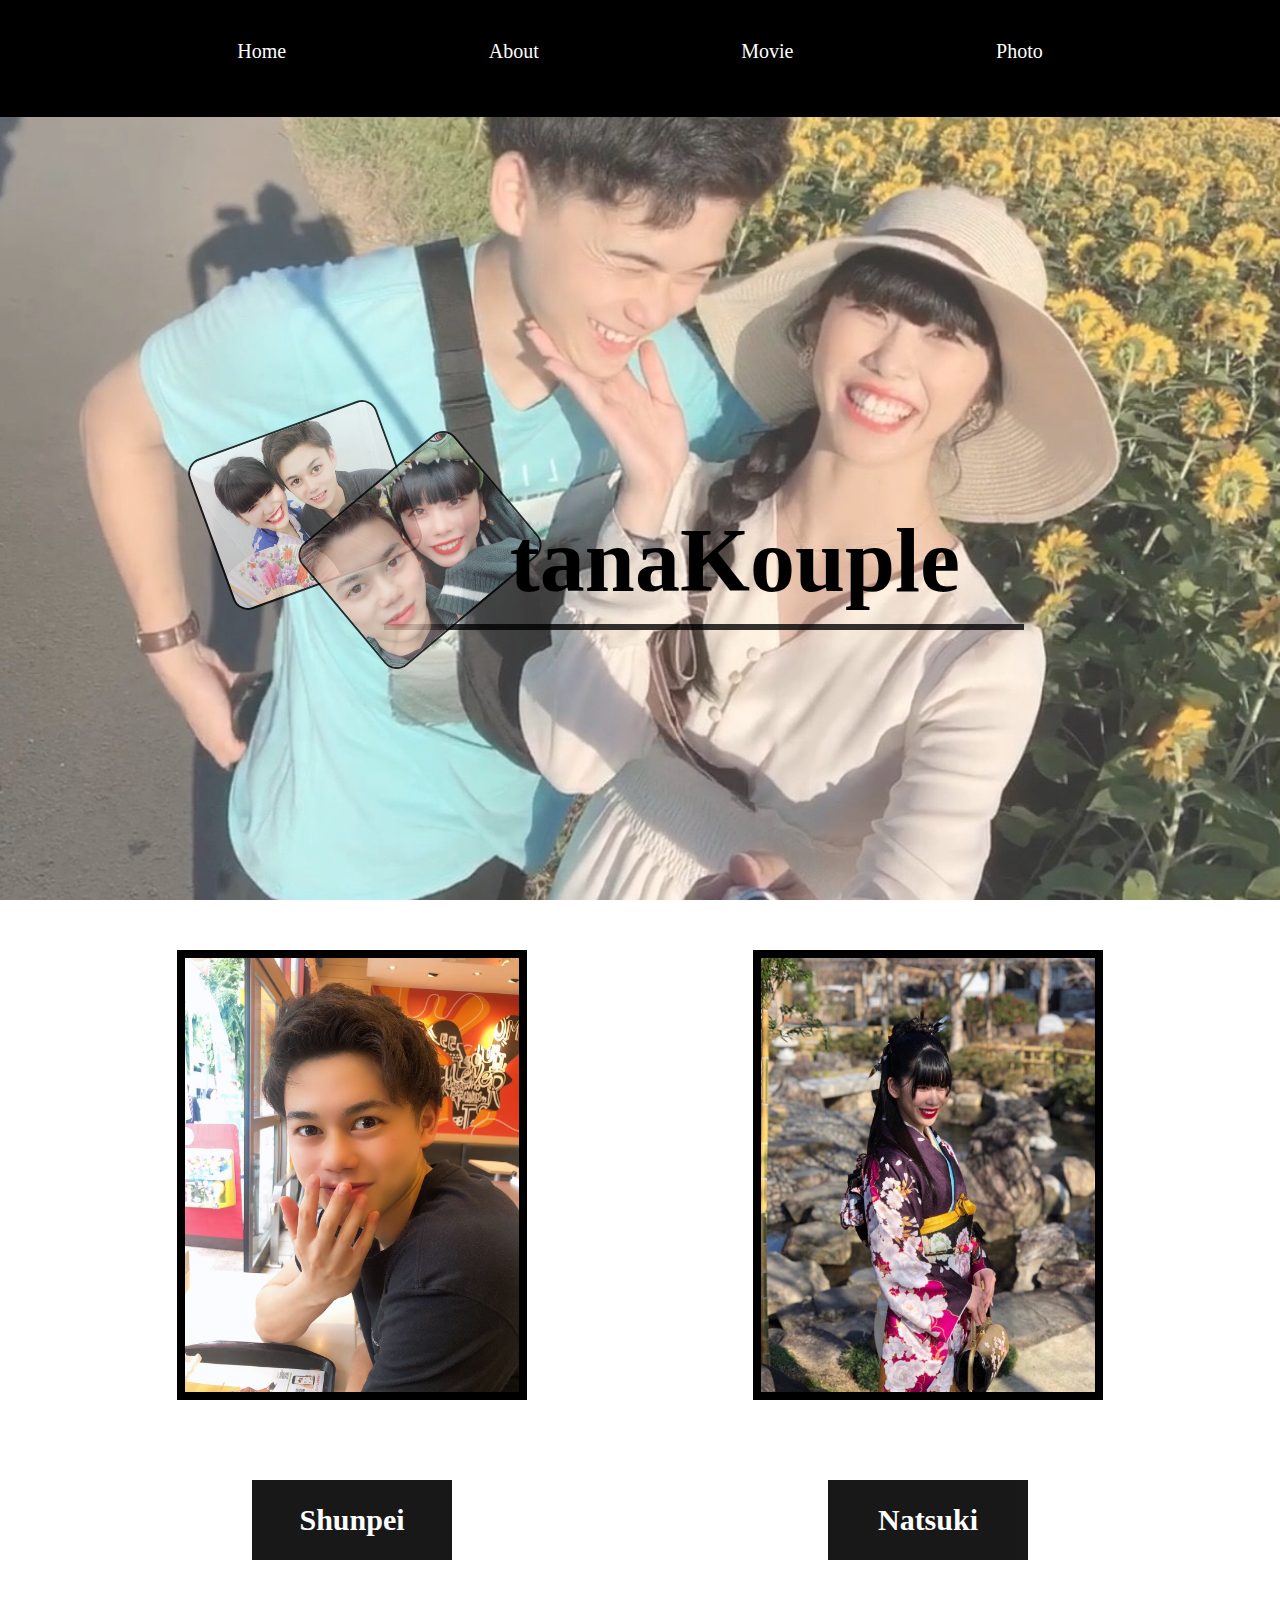
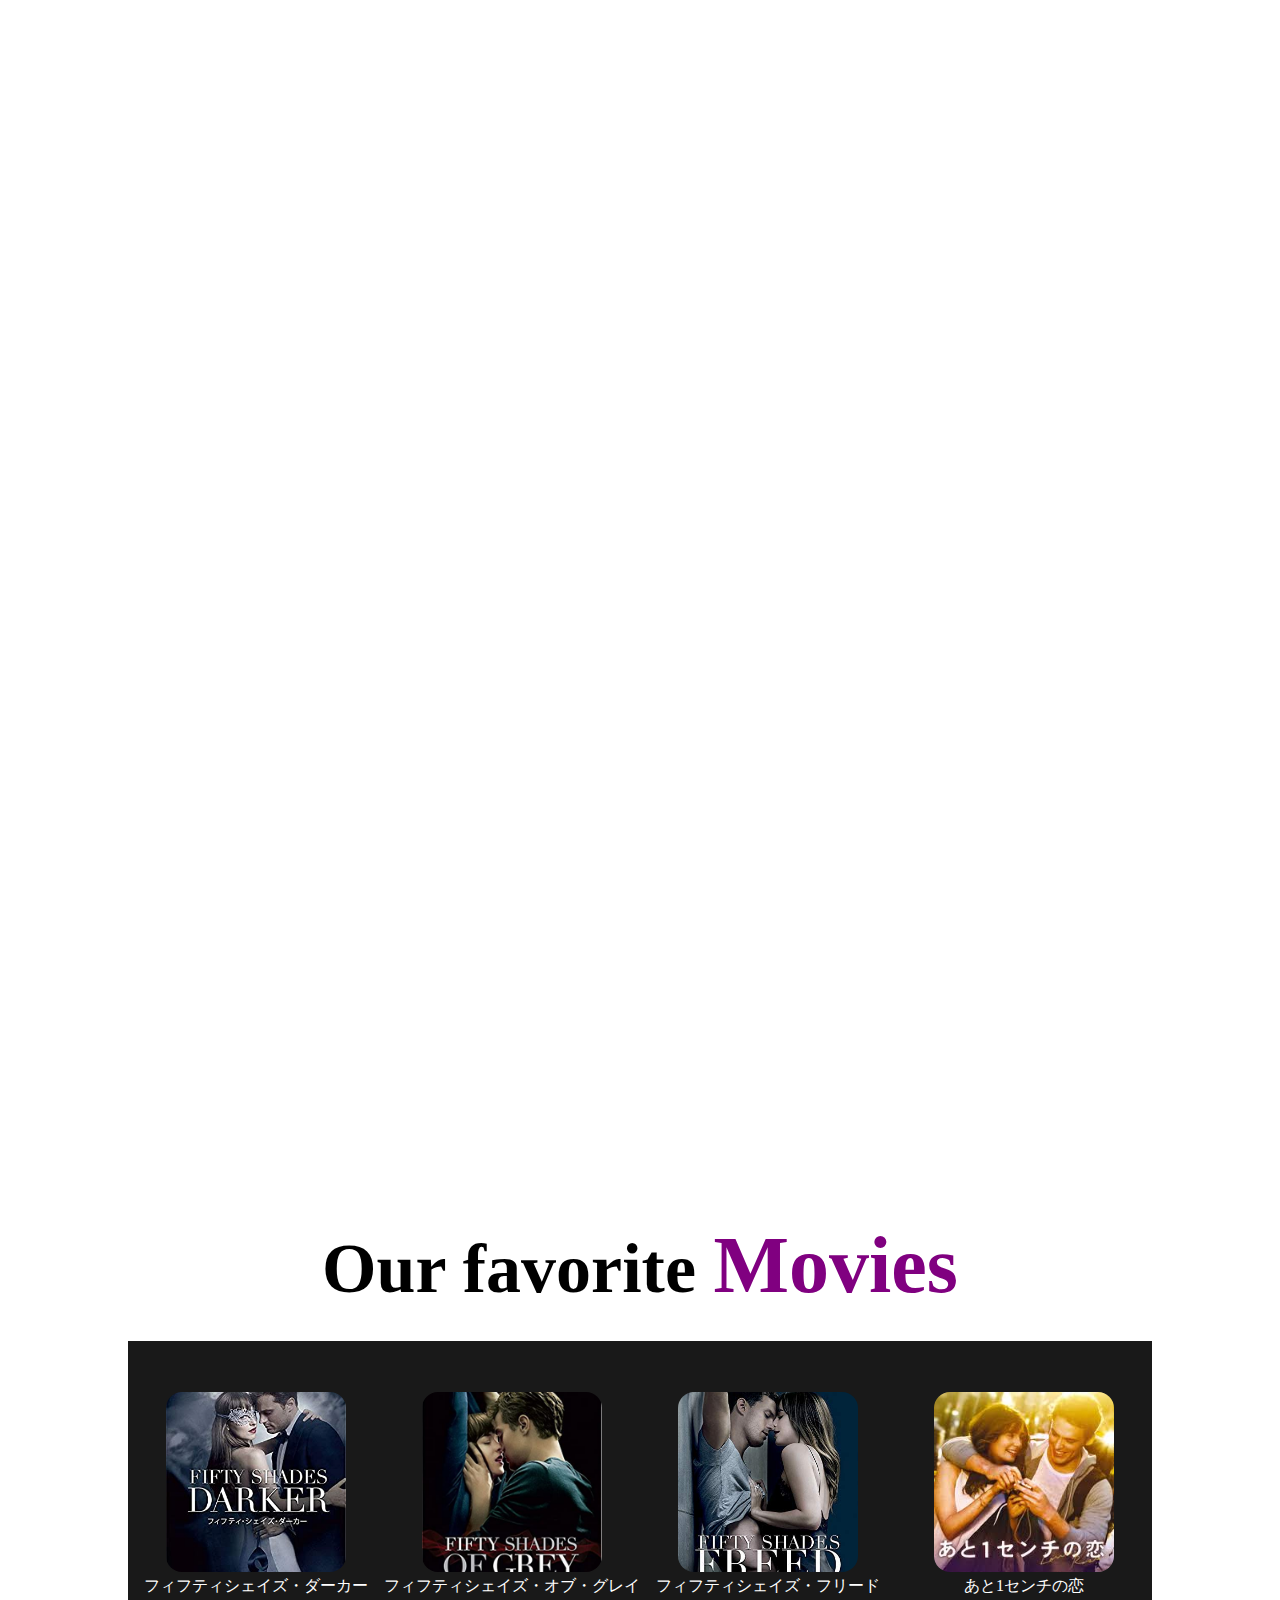
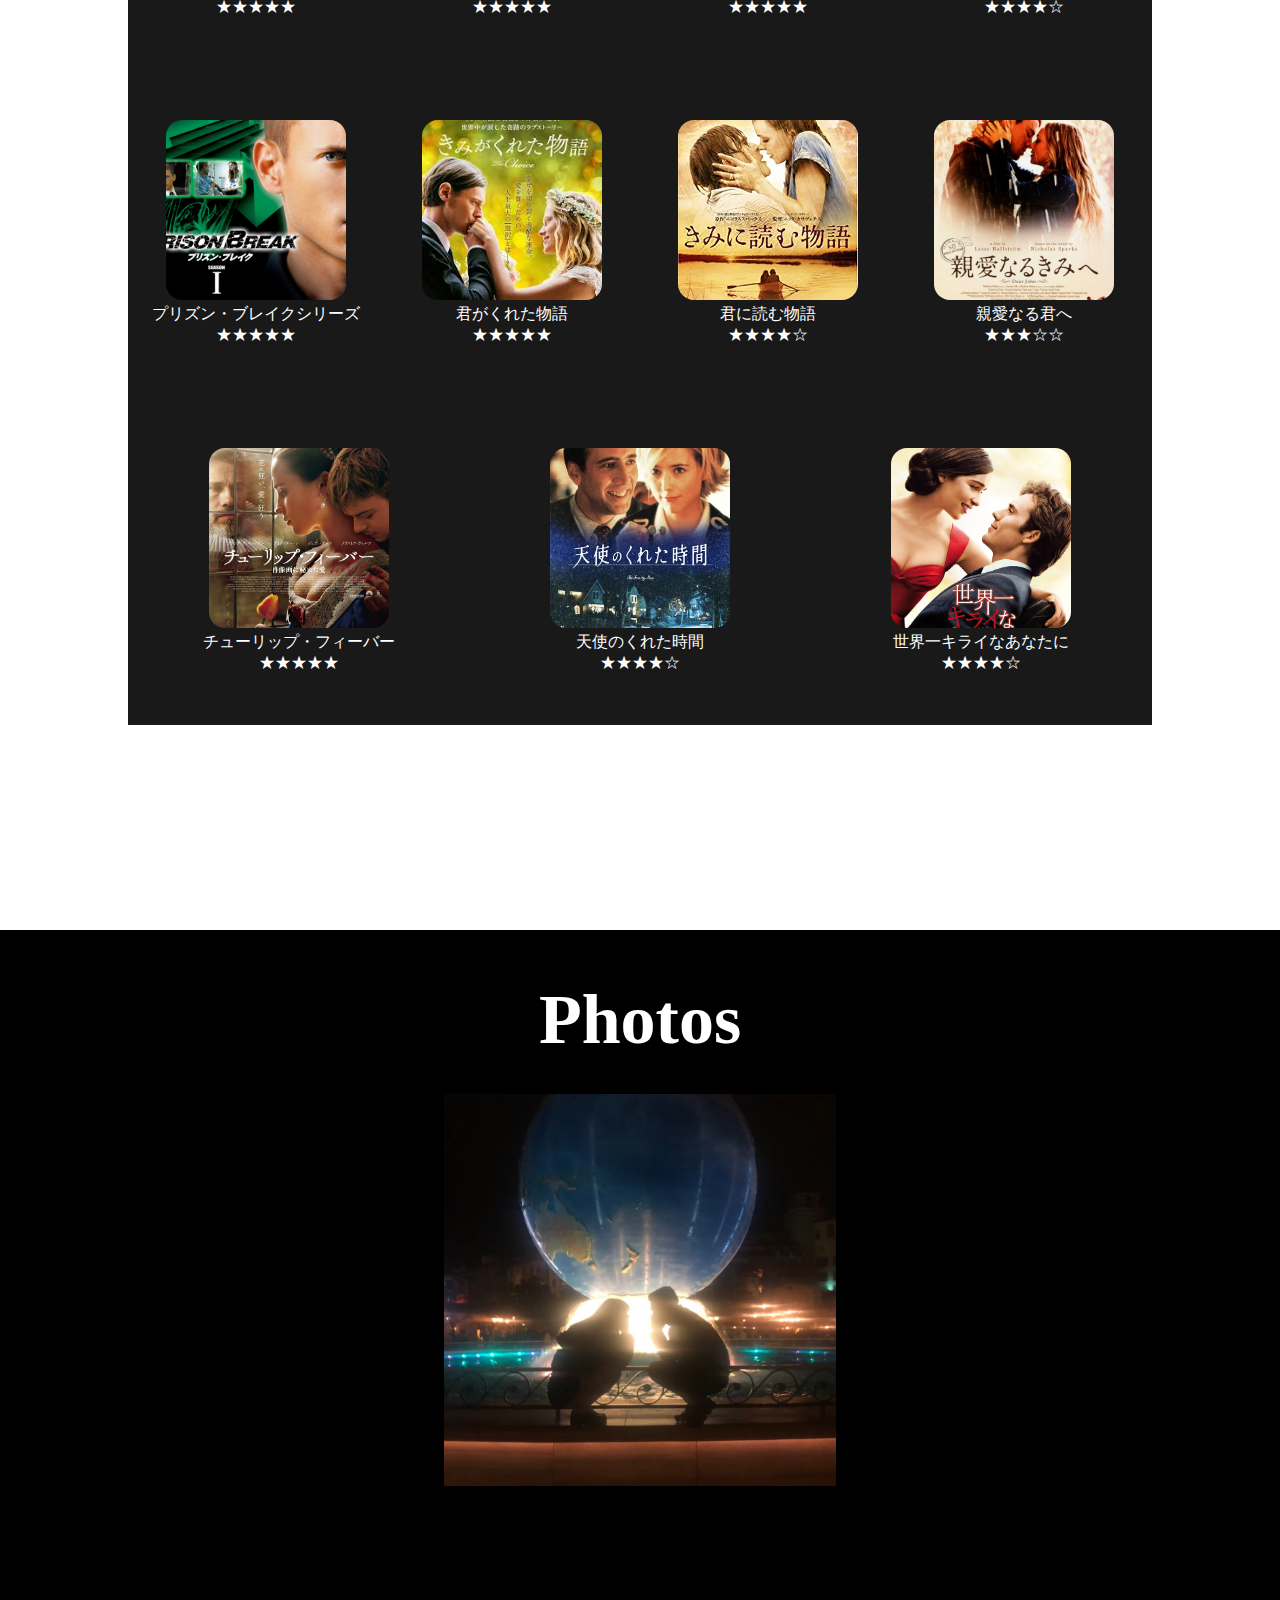
==== commit c219e60f: "Update index.html" ====
--- a/index.html
+++ b/index.html
@@ -16,8 +16,8 @@
     <ul class="nav-links">
       <li><a href="#home" id="smooth">Home</a></li>
       <li><a href="#about" id="smooth">About</a></li>
-      <li><a href="#movie" id="smooth">Works</a></li>
-      <li><a href="#photo" id="smooth">Skills</a></li>
+      <li><a href="#movie" id="smooth">Movie</a></li>
+      <li><a href="#photo" id="smooth">Photo</a></li>
     </ul>
     <div class="burger">
       <div class="line1"></div>
@@ -157,4 +157,4 @@
   <script src="app.js"></script>
   <script src="burger.js"></script>
 </body>
-</html>+</html>
